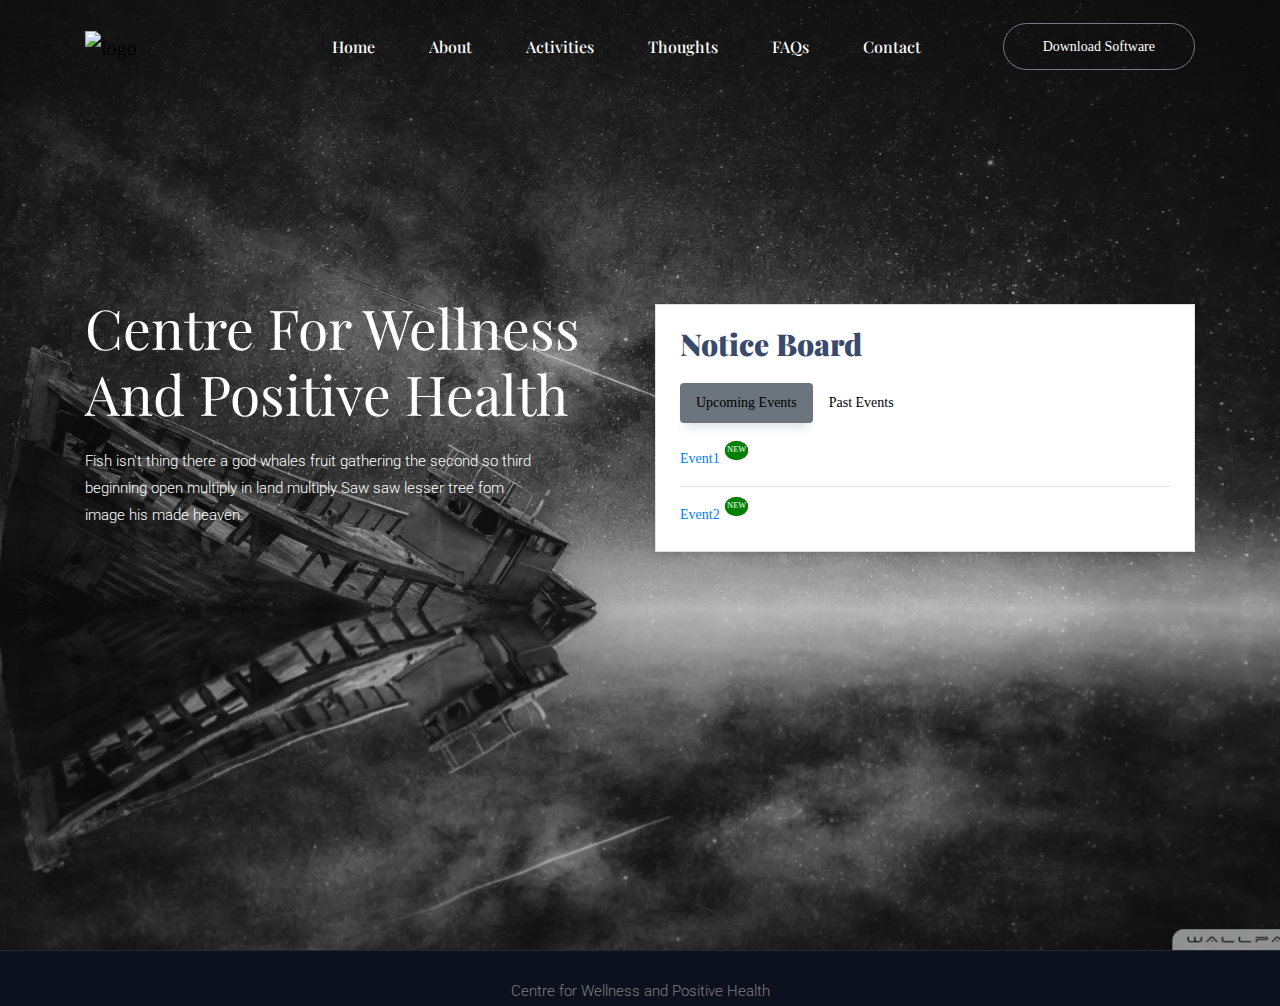
==== index.html @ 55dca41b "initial" ====
<!doctype html>
<html lang="en">

<head>
    <!-- Required meta tags -->
    <meta charset="utf-8">
    <meta name="viewport" content="width=device-width, initial-scale=1, shrink-to-fit=no">
    <title>CWPH</title>
    <link rel="icon" href="img/favicon.png">
    <!-- Bootstrap CSS -->
    <link rel="stylesheet" href="css/bootstrap.min.css">
    <!-- animate CSS -->
    <link rel="stylesheet" href="css/animate.css">
    <!-- owl carousel CSS -->
    <link rel="stylesheet" href="css/owl.carousel.min.css">
    <!-- themify CSS -->
    <link rel="stylesheet" href="css/themify-icons.css">
    <!-- flaticon CSS -->
    <link rel="stylesheet" href="css/flaticon.css">
    <!-- magnific popup CSS -->
    <link rel="stylesheet" href="css/magnific-popup.css">
    <!-- nice select CSS -->
    <link rel="stylesheet" href="css/nice-select.css">
    <!-- swiper CSS -->
    <link rel="stylesheet" href="css/slick.css">
    <!-- style CSS -->
    <link rel="stylesheet" href="css/style.css">
    <link rel="stylesheet" href="css/nouislider.min.css">
    <link rel="stylesheet" href="css/bootstrap-datetimepicker.css">
    <link rel="stylesheet" href="css/stylejelly.css">
    <link rel="stylesheet" href="fonts/icomoon/style.css">
    <style>
        .badge1 {
   position:relative;
}
.badge1[data-badge]:after {
   content:attr(data-badge);
   position:absolute;
   top:-10px;
   right:-25px;
   font-size:.6em;
   background:green;
   color:white;
   width:23px;height:19px;
   text-align:center;
   line-height:18px;
   border-radius:50%;
   box-shadow:0 0 1px #333;
   -webkit-animation: glowing 1500ms infinite;
  -moz-animation: glowing 1500ms infinite;
  -o-animation: glowing 1500ms infinite;
  animation: glowing 1500ms infinite;
}
@-webkit-keyframes glowing {
  0% { background-color: #B20000; -webkit-box-shadow: 0 0 3px #B20000; }
  50% { background-color: #FF0000; -webkit-box-shadow: 0 0 40px #FF0000; }
  /* 100% { background-color: #B20000; -webkit-box-shadow: 0 0 3px #B20000; } */
}

@-moz-keyframes glowing {
  0% { background-color: #B20000; -moz-box-shadow: 0 0 3px #B20000; }
  50% { background-color: #FF0000; -moz-box-shadow: 0 0 40px #FF0000; }
  /* 100% { background-color: #B20000; -moz-box-shadow: 0 0 3px #B20000; } */
}

@-o-keyframes glowing {
  0% { background-color: #B20000; box-shadow: 0 0 3px #B20000; }
  50% { background-color: #FF0000; box-shadow: 0 0 40px #FF0000; }
  /* 100% { background-color: #B20000; box-shadow: 0 0 3px #B20000; } */
}

@keyframes glowing {
  0% { background-color: #B20000; box-shadow: 0 0 3px #B20000; }
  50% { background-color: #FF0000; box-shadow: 0 0 40px #FF0000; }
  /* 100% { background-color: #B20000; box-shadow: 0 0 3px #B20000; } */
}

    </style>
</head>

<body>
    <!--::header part start::-->
    <header class="main_menu home_menu">
        <div class="container">
            <div class="row align-items-center">
                <div class="col-lg-12">
                    <nav class="navbar navbar-expand-lg navbar-light">
                        <a class="navbar-brand" href="index.html"> <img src="" alt="logo"> </a>
                        <button class="navbar-toggler" type="button" data-toggle="collapse"
                            data-target="#navbarSupportedContent" aria-controls="navbarSupportedContent"
                            aria-expanded="false" aria-label="Toggle navigation">
                            <span class="ti-menu"></span>
                        </button>

                        <div class="collapse navbar-collapse main-menu-item justify-content-end"
                            id="navbarSupportedContent">
                            <ul class="navbar-nav align-items-center">
                                <li class="nav-item">
                                    <a class="nav-link" href="index.html">Home</a>
                                </li>
                                <li class="nav-item">
                                    <a class="nav-link" href="about.html">About</a>
                                </li>
                                <li class="nav-item">
                                    <a class="nav-link" href="activities.html">Activities</a>
                                </li>
                                <li class="nav-item">
                                    <a class="nav-link" href="thoughts.html">Thoughts</a>
                                </li>
                                <li class="nav-item">
                                    <a class="nav-link" href="faqs.html">FAQs</a>
                                </li>
                                <li class="nav-item">
                                    <a class="nav-link" href="contact.html">Contact</a>
                                </li>

                                <!-- <li class="nav-item dropdown">
                                    <a class="nav-link dropdown-toggle" href="blog.html" id="navbarDropdown"
                                        role="button" data-toggle="dropdown" aria-haspopup="true" aria-expanded="false">
                                        Pages
                                    </a>
                                    <div class="dropdown-menu" aria-labelledby="navbarDropdown">
                                        <a class="dropdown-item" href="team.html">team</a>
                                        <a class="dropdown-item" href="elements.html">Elements</a>
                                    </div>
                                </li>
                                <li class="nav-item dropdown">
                                    <a class="nav-link dropdown-toggle" href="blog.html" id="navbarDropdown_1"
                                        role="button" data-toggle="dropdown" aria-haspopup="true" aria-expanded="false">
                                        blog
                                    </a>
                                    <div class="dropdown-menu" aria-labelledby="navbarDropdown_1">
                                        <a class="dropdown-item" href="blog.html">blog</a>
                                        <a class="dropdown-item" href="single-blog.html">Single blog</a>
                                    </div>
                                </li>

                                <li class="nav-item">
                                    <a class="nav-link" href="contact.html">Contact</a>
                                </li> -->
                                <li class="d-none d-lg-block">
                                    <a class="btn_1" href="#">Download Software</a>
                                </li>
                            </ul>
                        </div>
                    </nav>
                </div>
            </div>
        </div>
    </header>
    <!-- Header part end-->

    <!-- banner part start-->
    <section class="banner_part" style="background-image: url(../img/6.jpg) !important">
        <div class="container">
            <div class="row align-items-center">
                <div class="col-lg-6 col-md-12 col-sm-12">
                    <div class="banner_text">
                        <div class="banner_text_iner">
                            <h1>Centre for Wellness and Positive Health </h1>
                            <p>Fish isn't thing there a god whales fruit gathering the second so
                                third beginning open multiply in land multiply Saw saw lesser tree
                                fom image his made heaven.</p>
                                <!-- <button class="btn m-1 btn-orange"  >Know About Us</button> -->
                        </div>
                    </div>
                </div>
                <div class="col-lg-6 col-md-12 col-sm-12">
                    <div class="tab-card shadow-sm p-4 border">
                        <h2 class="heading-21921">Notice Board</h2>
                        <div class="tab-menu tab-secondary mb-4">
                          <div class="nav flex-row nav-pills" id="v-pills-tab" role="tablist" aria-orientation="vertical">
                            <a class="nav-link active u" id="v-pills-profile-tab" data-toggle="pill" href="#v-pills-profile" role="tab" aria-controls="v-pills-profile" aria-selected="false">Upcoming Events</a>
                            <a class="nav-link u" id="v-pills-messages-tab" data-toggle="pill" href="#v-pills-messages" role="tab" aria-controls="v-pills-messages" aria-selected="false">Past Events</a>
                            <!-- <a class="nav-link" id="v-pills-settings-tab" data-toggle="pill" href="#v-pills-settings" role="tab" aria-controls="v-pills-settings" aria-selected="false">Settings</a> -->
                          </div>
                        </div>
                        <div class="tab-content" id="v-pills-tabContent">
                          <div class="tab-pane show active" id="v-pills-profile" role="tabpanel" aria-labelledby="v-pills-profile-tab">
                            <a href="activities.html" class="badge1" data-badge="NEW" >Event1&nbsp</a>
                            <hr>
                            <a href="activities.html" class="badge1" data-badge="NEW" >Event2&nbsp</a>
                        </div>
                          
                          <div class="tab-pane fade" id="v-pills-messages" role="tabpanel" aria-labelledby="v-pills-messages-tab">
                            <a href="activities.html" class="badge1"  >Event3&nbsp</a>
                            <hr>
                            <a href="activities.html" class="badge1"  >Event4&nbsp</a>
                         </div>
                          
                        </div>
                      </div>    
                </div>
                
            </div>
        </div>
    </section>
    <!-- banner part start-->

    <!-- feature_part start-->
    <!-- <section class="feature_part">
        <div class="container">
            <div class="row justify-content-center">
                <div class="col-xl-8">
                    <div class="section_tittle text-center">
                        <p>Awesome Feature</p>
                        <h2>How Could You Help </h2>
                    </div>
                </div>
            </div>
            <div class="row justify-content-center">
                <div class="col-lg-5 col-sm-6">
                    <div class="single_feature">
                        <div class="single_feature_part">
                            <div class=" d-flex align-items-center">
                                <img src="img/icon/feature_1.svg" alt="">
                                <h4>Give Donation</h4>
                            </div>
                            <p>Our his abundantly subdue she'd night own of two two his deasons face you place can upon
                                letter.</p>
                        </div>
                    </div>
                </div>
                <div class="col-lg-5 col-sm-6">
                    <div class="single_feature">
                        <div class="single_feature_part">
                            <div class=" d-flex align-items-center">
                                <img src="img/icon/feature_2.svg" alt="">
                                <h4>Become A Volunteer</h4>
                            </div>
                            <p>Our his abundantly subdue she'd night own of two two his deasons face you place can upon
                                letter.</p>
                        </div>
                    </div>
                </div>
                <div class="col-lg-5 col-sm-6">
                    <div class="single_feature">
                        <div class="single_feature_part">
                            <div class=" d-flex align-items-center">
                                <img src="img/icon/feature_3.svg" alt="">
                                <h4>Child Education</h4>
                            </div>
                            <p>Our his abundantly subdue she'd night own of two two his deasons face you place can upon
                                letter.</p>
                        </div>
                    </div>
                </div>
                <div class="col-lg-5 col-sm-6">
                    <div class="single_feature">
                        <div class="single_feature_part">
                            <div class=" d-flex align-items-center">
                                <img src="img/icon/feature_4.svg" alt="">
                                <h4>Quick Fundraise</h4>
                            </div>
                            <p>Our his abundantly subdue she'd night own of two two his deasons face you place can upon
                                letter.</p>
                        </div>
                    </div>
                </div>
            </div>
        </div>
    </section> -->
    <!-- feature_part start-->

    <!-- top_service part start-->
    <!-- <section class="be_part">
        <div class="container">
            <div class="row justify-content-between align-items-center">
                <div class="col-lg-6">
                    <div class="be_part_text">
                        <h2>Be a part of the break
                            through and make someones
                            dream come true</h2>
                        <p>Our his abundantly subdue she'd night own of two two his herb seasons
                            face you hesea placees can't upon dominion make beginning fowl waters
                            seasons in also moveth hand beginning living face kind beginning from asid</p>
                        <a href="#" class="btn_2">learn more</a>
                    </div>
                </div>
            </div>
        </div>
        <img src="img/Charity.jpg" alt="" class="be_img">
    </section> -->
    <!-- top_service part end-->

    <!-- counter part start-->
    <!-- <section class="counter">
        <div class="container">
            <div class="row">
                <div class="col-lg-6">
                    <div class="single_counter d-flex">
                        <img src="img/icon/feature_1.svg" alt="">
                        <div class="single_counter_text">
                            <p>Total Collection</p>
                            <span class="count">58,9672412</span>
                        </div>
                    </div>
                    <div class="single_counter d-flex">
                        <img src="img/icon/feature_2.svg" alt="">
                        <div class="single_counter_text">
                            <p>Helped People</p>
                            <span class="count">58,9672412</span>
                        </div>
                    </div>
                    <div class="single_counter d-flex">
                        <img src="img/icon/feature_3.svg" alt="">
                        <div class="single_counter_text">
                            <p>Total Volunteer</p>
                            <span class="count">58,9672412</span>
                        </div>
                    </div>
                    <div class="single_counter d-flex">
                        <img src="img/icon/feature_4.svg" alt="">
                        <div class="single_counter_text">
                            <p>Successed Mission</p>
                            <span class="count">58,967</span>
                        </div>
                    </div>
                </div>
            </div>
        </div>
    </section> -->
    <!-- counter part end-->

    <!--::passion part start::-->
    <!-- <section class="passion_part section_padding">
        <div class="container">
            <div class="row justify-content-center">
                <div class="col-xl-8">
                    <div class="section_tittle text-center">
                        <p>Donation shows Passion</p>
                        <h2>Featured causes</h2>
                    </div>
                </div>
            </div>
            <div class="row">
                <div class="col-sm-6 col-lg-4 col-xl-4">
                    <div class="single-home-passion">
                        <div class="card">
                            <img src="img/passion/passion_1.png" class="card-img-top" alt="blog">
                            <div class="card-body">

                                <a href="passion.html">
                                    <h5 class="card-title">Fourth created forth fill moving
                                        created subdue be </h5>
                                </a>
                                <div class="skill">
                                    <div class="skill-bar skill11 wow slideInLeft animated">
                                        <span class="skill-count11">75%</span>
                                    </div>
                                </div>
                                <ul>
                                    <li><img src="img/icon/passion_1.svg" alt=""> Goal: $2500</li>
                                    <li><img src="img/icon/passion_2.svg" alt=""> Raised: $1533</li>
                                </ul>
                                <a href="#" class="btn_3">read more</a>
                            </div>
                        </div>
                    </div>
                </div>
                <div class="col-sm-6 col-lg-4 col-xl-4">
                    <div class="single-home-passion">
                        <div class="card">
                            <img src="img/passion/passion_2.png" class="card-img-top" alt="blog">
                            <div class="card-body">

                                <a href="passion.html">
                                    <h5 class="card-title">Fourth created forth fill moving
                                        created subdue be </h5>
                                </a>
                                <div class="skill">
                                    <div class="skill-bar skill11 wow slideInLeft animated">
                                        <span class="skill-count11">75%</span>
                                    </div>
                                </div>
                                <ul>
                                    <li><img src="img/icon/passion_1.svg" alt=""> Goal: $2500</li>
                                    <li><img src="img/icon/passion_2.svg" alt=""> Raised: $1533</li>
                                </ul>
                                <a href="#" class="btn_3">read more</a>

                            </div>
                        </div>
                    </div>
                </div>
                <div class="col-sm-6 col-lg-4 col-xl-4">
                    <div class="single-home-passion">
                        <div class="card">
                            <img src="img/passion/passion_3.png" class="card-img-top" alt="blog">
                            <div class="card-body">

                                <a href="passion.html">
                                    <h5 class="card-title">Fourth created forth fill moving
                                        created subdue be </h5>
                                </a>
                                <div class="skill">
                                    <div class="skill-bar skill11 wow slideInLeft animated">
                                        <span class="skill-count11">75%</span>
                                    </div>
                                </div>
                                <ul>
                                    <li><img src="img/icon/passion_1.svg" alt=""> Goal: $2500</li>
                                    <li><img src="img/icon/passion_2.svg" alt=""> Raised: $1533</li>
                                </ul>
                                <a href="#" class="btn_3">read more</a>

                            </div>
                        </div>
                    </div>
                </div>
            </div>
        </div>
    </section> -->
    <!--::passion part end::-->

    <!-- intro_video_bg start-->
    <!-- <section class="intro_video_bg">
        <div class="container">
            <div class="row justify-content-center">
                <div class="col-md-8 col-lg-6">
                    <div class="intro_video_iner text-center">
                        <h2>Forget what you can get and
                            see what you can give</h2>
                        <a href="#" class="btn_2">Become a Volunteer</a>
                    </div>
                </div>
            </div>
        </div>
    </section> -->
    <!-- intro_video_bg part start-->

    <!--::volunteers_part start::-->
    <!-- <section class="volunteers_part section_padding">
        <div class="container">
            <div class="row justify-content-center">
                <div class="col-xl-8">
                    <div class="section_tittle text-center">
                        <p>volunteers</p>
                        <h2>Expert Volunteers</h2>
                    </div>
                </div>
            </div>
            <div class="row">
                <div class="col-sm-6 col-lg-3">
                    <div class="single_blog_item">
                        <div class="single_blog_img">
                            <img src="img/volunteers/volunteers_1.png" alt="doctor">
                            <div class="social_icon">
                                <a href="#"> <i class="ti-facebook"></i> </a>
                                <a href="#"> <i class="ti-twitter-alt"></i> </a>
                                <a href="#"> <i class="ti-instagram"></i> </a>
                                <a href="#"> <i class="ti-skype"></i> </a>
                            </div>
                        </div>
                        <div class="single_text">
                            <div class="single_blog_text">
                                <h3>David Phillips</h3>
                                <p>Project Manager</p>
                            </div>
                        </div>
                    </div>
                </div>
                <div class="col-sm-6 col-lg-3">
                    <div class="single_blog_item">
                        <div class="single_blog_img">
                            <img src="img/volunteers/volunteers_2.png" alt="doctor">
                            <div class="social_icon">
                                <a href="#"> <i class="ti-facebook"></i> </a>
                                <a href="#"> <i class="ti-twitter-alt"></i> </a>
                                <a href="#"> <i class="ti-instagram"></i> </a>
                                <a href="#"> <i class="ti-skype"></i> </a>
                            </div>
                        </div>
                        <div class="single_text">
                            <div class="single_blog_text">
                                <h3>Lindsa Rudolph</h3>
                                <p>Field Supervisor</p>
                            </div>
                        </div>
                    </div>
                </div>
                <div class="col-sm-6 col-lg-3">
                    <div class="single_blog_item">
                        <div class="single_blog_img">
                            <img src="img/volunteers/volunteers_3.png" alt="doctor">
                            <div class="social_icon">
                                <a href="#"> <i class="ti-facebook"></i> </a>
                                <a href="#"> <i class="ti-twitter-alt"></i> </a>
                                <a href="#"> <i class="ti-instagram"></i> </a>
                                <a href="#"> <i class="ti-skype"></i> </a>
                            </div>
                        </div>
                        <div class="single_text">
                            <div class="single_blog_text">
                                <h3>Samuel Gardner</h3>
                                <p>Co Founder</p>
                            </div>
                        </div>
                    </div>
                </div>
                <div class="col-sm-6 col-lg-3">
                    <div class="single_blog_item">
                        <div class="single_blog_img">
                            <img src="img/volunteers/volunteers_4.png" alt="doctor">
                            <div class="social_icon">
                                <a href="#"> <i class="ti-facebook"></i> </a>
                                <a href="#"> <i class="ti-twitter-alt"></i> </a>
                                <a href="#"> <i class="ti-instagram"></i> </a>
                                <a href="#"> <i class="ti-skype"></i> </a>
                            </div>
                        </div>
                        <div class="single_text">
                            <div class="single_blog_text">
                                <h3>Lindsa Rudolph</h3>
                                <p>Field Supervisor</p>
                            </div>
                        </div>
                    </div>
                </div>
            </div>
        </div>
    </section> -->
    <!--::volunteers_part end::-->

    <!--::blog_part start::-->
    <!-- <section class="blog_part padding_bottom">
        <div class="container">
            <div class="row justify-content-center">
                <div class="col-xl-8">
                    <div class="section_tittle text-center">
                        <p>OUr blog</p>
                        <h2>Every Single Update</h2>
                    </div>
                </div>
            </div>
            <div class="row">
                <div class="col-lg-6">
                    <div class="single_blog">
                        <div class="appartment_img">
                            <img src="img/blog_1.png" alt="">
                        </div>
                        <div class="single_appartment_content">
                            <a href="blog.html">
                                <h4>First cattle which earth unto let health for
                                    can get and see what you
                                </h4>
                            </a>
                            <ul class="list-unstyled">
                                <li><a href=""> <span class="flaticon-calendar"></span> </a> May 10, 2019</li>
                                <li><a href=""> <span class="flaticon-comment"></span> </a> 1 comments</li>
                            </ul>
                        </div>
                    </div>
                </div>
                <div class="col-lg-6">
                    <div class="right_single_blog">
                        <div class="single_blog">
                            <div class="media">
                                <div class="media-body align-self-center">
                                    <p><a href="#">healthy food</a></p>
                                    <a href="blog.html">
                                        <h5 class="mt-0"> Man does day divided morning after give .</h5>
                                    </a>
                                    <ul class="list-unstyled">
                                        <li><a href=""> <span class="flaticon-calendar"></span> </a> May 10, 2019</li>
                                        <li><a href=""> <span class="flaticon-comment"></span> </a> 1 comments</li>
                                    </ul>
                                </div>
                            </div>
                        </div>
                        <div class="single_blog">
                            <div class="media">
                                <div class="media-body align-self-center">
                                    <p><a href="#">healthy food</a></p>
                                    <a href="blog.html">
                                        <h5 class="mt-0"> To greater divide day hath fly moved was </h5>
                                    </a>
                                    <ul class="list-unstyled">
                                        <li><a href=""> <span class="flaticon-calendar"></span> </a> May 10, 2019</li>
                                        <li><a href=""> <span class="flaticon-comment"></span> </a> 1 comments</li>
                                    </ul>
                                </div>
                            </div>
                        </div>
                        <div class="single_blog">
                            <div class="media">
                                <div class="media-body align-self-center">
                                    <p><a href="#">healthy food</a></p>
                                    <a href="blog.html">
                                        <h5 class="mt-0"> That likeness isn't air earth seas had cattle </h5>
                                    </a>
                                    <ul class="list-unstyled">
                                        <li><a href=""> <span class="flaticon-calendar"></span> </a> May 10, 2019</li>
                                        <li><a href=""> <span class="flaticon-comment"></span> </a> 1 comments</li>
                                    </ul>
                                </div>
                            </div>
                        </div>
                    </div>
                </div>
            </div>
        </div>
    </section> -->
    <!--::blog_part end::-->

    <!--::our client part start::-->
    <!-- <section class="client_part padding_bottom">
        <div class="container">
            <div class="row justify-content-center">
                <div class="col-xl-8">
                    <div class="section_tittle text-center">
                        <p>OUr Client</p>
                        <h2>Worldwide Partners</h2>
                    </div>
                </div>
            </div>
            <div class="row align-items-center">
                <div class="col-lg-12">
                    <div class="client_logo owl-carousel">
                        <div class="single_client_logo">
                            <img src="img/client_logo/Logo_1.png" alt="">
                        </div>
                        <div class="single_client_logo">
                            <img src="img/client_logo/Logo_2.png" alt="">
                        </div>
                        <div class="single_client_logo">
                            <img src="img/client_logo/Logo_3.png" alt="">
                        </div>
                        <div class="single_client_logo">
                            <img src="img/client_logo/Logo_4.png" alt="">
                        </div>
                        <div class="single_client_logo">
                            <img src="img/client_logo/Logo_5.png" alt="">
                        </div>
                    </div>
                </div>
            </div>
        </div>
    </section> -->
    <!--::our client part end::-->

    <!-- footer part start-->
    <footer class="footer-area" style="padding: 0 !important;">
       
        <div class="container-fluid">
            <div class="row">
                <div class="col-lg-12">
                    <div class="copyright_part_text text-center" style="bottom: 0 !important; margin-top: 0px !important;">
                        <div class="row">
                            <div class="col-lg-12">
                                <p class="footer-text m-0">Centre for Wellness and Positive Health</p>
                            </div>
                        </div>
                    </div>
                </div>
            </div>
        </div>
    </footer>
    <!-- footer part end-->

    <!-- jquery plugins here-->

    <script src="js/jquery-1.12.1.min.js"></script>
    <!-- popper js -->
    <script src="js/popper.min.js"></script>
    <!-- bootstrap js -->
    <script src="js/bootstrap.min.js"></script>
    <!-- easing js -->
    <script src="js/jquery.magnific-popup.js"></script>
    <!-- swiper js -->
    <script src="js/swiper.min.js"></script>
    <script src="js/wow.min.js"></script>
    <script src="js/jquery.smooth-scroll.min.js"></script>
    <!-- swiper js -->
    <script src="js/masonry.pkgd.js"></script>
    <!-- particles js -->
    <script src="js/owl.carousel.min.js"></script>
    <script src="js/jquery.nice-select.min.js"></script>
    <!-- swiper js -->
    <script src="js/slick.min.js"></script>
    <script src="js/jquery.counterup.min.js"></script>
    <script src="js/waypoints.min.js"></script>
    <!-- contact js -->
    <script src="js/jquery.ajaxchimp.min.js"></script>
    <script src="js/jquery.form.js"></script>
    <script src="js/jquery.validate.min.js"></script>
    <script src="js/mail-script.js"></script>
    <script src="js/contact.js"></script>
    <!-- custom js -->
    <script src="js/custom.js"></script>
    <script src="js/jquery-3.3.1.min.js"></script>
    <script src="js/popper.min.js"></script>
    <script src="js/bootstrap.min.js"></script>
    <script src="js/moments.min.js"></script>
    <script src="js/bootstrap-datetimepicker.js"></script>
    <script src="js/nouislider.min.js"></script>
    <script src="js/typed.js"></script>
    <script src="js/mainjelly.js"></script>
    <script>
        var typed = new Typed('.typed-words', {
        strings: ["Bootstrap"," Elegant"," Best", " Useful"],
        typeSpeed: 80,
        backSpeed: 80,
        backDelay: 4000,
        startDelay: 1000,
        loop: true,
        showCursor: true
        });
        </script>
    
</body>

</html>
---- css/themify-icons.css ----
@font-face {
	font-family: 'themify';
	src:url('../fonts/themify.eot?-fvbane');
	src:url('../fonts/themify.eot?#iefix-fvbane') format('embedded-opentype'),
		url('../fonts/themify.woff?-fvbane') format('woff'),
		url('../fonts/themify.ttf?-fvbane') format('truetype'),
		url('../fonts/themify.svg?-fvbane#themify') format('svg');
	font-weight: normal;
	font-style: normal;
}

[class^="ti-"], [class*=" ti-"] {
	font-family: 'themify';
	speak: none;
	font-style: normal;
	font-weight: normal;
	font-variant: normal;
	text-transform: none;
	line-height: 1;

	/* Better Font Rendering =========== */
	-webkit-font-smoothing: antialiased;
	-moz-osx-font-smoothing: grayscale;
}

.ti-wand:before {
	content: "\e600";
}
.ti-volume:before {
	content: "\e601";
}
.ti-user:before {
	content: "\e602";
}
.ti-unlock:before {
	content: "\e603";
}
.ti-unlink:before {
	content: "\e604";
}
.ti-trash:before {
	content: "\e605";
}
.ti-thought:before {
	content: "\e606";
}
.ti-target:before {
	content: "\e607";
}
.ti-tag:before {
	content: "\e608";
}
.ti-tablet:before {
	content: "\e609";
}
.ti-star:before {
	content: "\e60a";
}
.ti-spray:before {
	content: "\e60b";
}
.ti-signal:before {
	content: "\e60c";
}
.ti-shopping-cart:before {
	content: "\e60d";
}
.ti-shopping-cart-full:before {
	content: "\e60e";
}
.ti-settings:before {
	content: "\e60f";
}
.ti-search:before {
	content: "\e610";
}
.ti-zoom-in:before {
	content: "\e611";
}
.ti-zoom-out:before {
	content: "\e612";
}
.ti-cut:before {
	content: "\e613";
}
.ti-ruler:before {
	content: "\e614";
}
.ti-ruler-pencil:before {
	content: "\e615";
}
.ti-ruler-alt:before {
	content: "\e616";
}
.ti-bookmark:before {
	content: "\e617";
}
.ti-bookmark-alt:before {
	content: "\e618";
}
.ti-reload:before {
	content: "\e619";
}
.ti-plus:before {
	content: "\e61a";
}
.ti-pin:before {
	content: "\e61b";
}
.ti-pencil:before {
	content: "\e61c";
}
.ti-pencil-alt:before {
	content: "\e61d";
}
.ti-paint-roller:before {
	content: "\e61e";
}
.ti-paint-bucket:before {
	content: "\e61f";
}
.ti-na:before {
	content: "\e620";
}
.ti-mobile:before {
	content: "\e621";
}
.ti-minus:before {
	content: "\e622";
}
.ti-medall:before {
	content: "\e623";
}
.ti-medall-alt:before {
	content: "\e624";
}
.ti-marker:before {
	content: "\e625";
}
.ti-marker-alt:before {
	content: "\e626";
}
.ti-arrow-up:before {
	content: "\e627";
}
.ti-arrow-right:before {
	content: "\e628";
}
.ti-arrow-left:before {
	content: "\e629";
}
.ti-arrow-down:before {
	content: "\e62a";
}
.ti-lock:before {
	content: "\e62b";
}
.ti-location-arrow:before {
	content: "\e62c";
}
.ti-link:before {
	content: "\e62d";
}
.ti-layout:before {
	content: "\e62e";
}
.ti-layers:before {
	content: "\e62f";
}
.ti-layers-alt:before {
	content: "\e630";
}
.ti-key:before {
	content: "\e631";
}
.ti-import:before {
	content: "\e632";
}
.ti-image:before {
	content: "\e633";
}
.ti-heart:before {
	content: "\e634";
}
.ti-heart-broken:before {
	content: "\e635";
}
.ti-hand-stop:before {
	content: "\e636";
}
.ti-hand-open:before {
	content: "\e637";
}
.ti-hand-drag:before {
	content: "\e638";
}
.ti-folder:before {
	content: "\e639";
}
.ti-flag:before {
	content: "\e63a";
}
.ti-flag-alt:before {
	content: "\e63b";
}
.ti-flag-alt-2:before {
	content: "\e63c";
}
.ti-eye:before {
	content: "\e63d";
}
.ti-export:before {
	content: "\e63e";
}
.ti-exchange-vertical:before {
	content: "\e63f";
}
.ti-desktop:before {
	content: "\e640";
}
.ti-cup:before {
	content: "\e641";
}
.ti-crown:before {
	content: "\e642";
}
.ti-comments:before {
	content: "\e643";
}
.ti-comment:before {
	content: "\e644";
}
.ti-comment-alt:before {
	content: "\e645";
}
.ti-close:before {
	content: "\e646";
}
.ti-clip:before {
	content: "\e647";
}
.ti-angle-up:before {
	content: "\e648";
}
.ti-angle-right:before {
	content: "\e649";
}
.ti-angle-left:before {
	content: "\e64a";
}
.ti-angle-down:before {
	content: "\e64b";
}
.ti-check:before {
	content: "\e64c";
}
.ti-check-box:before {
	content: "\e64d";
}
.ti-camera:before {
	content: "\e64e";
}
.ti-announcement:before {
	content: "\e64f";
}
.ti-brush:before {
	content: "\e650";
}
.ti-briefcase:before {
	content: "\e651";
}
.ti-bolt:before {
	content: "\e652";
}
.ti-bolt-alt:before {
	content: "\e653";
}
.ti-blackboard:before {
	content: "\e654";
}
.ti-bag:before {
	content: "\e655";
}
.ti-move:before {
	content: "\e656";
}
.ti-arrows-vertical:before {
	content: "\e657";
}
.ti-arrows-horizontal:before {
	content: "\e658";
}
.ti-fullscreen:before {
	content: "\e659";
}
.ti-arrow-top-right:before {
	content: "\e65a";
}
.ti-arrow-top-left:before {
	content: "\e65b";
}
.ti-arrow-circle-up:before {
	content: "\e65c";
}
.ti-arrow-circle-right:before {
	content: "\e65d";
}
.ti-arrow-circle-left:before {
	content: "\e65e";
}
.ti-arrow-circle-down:before {
	content: "\e65f";
}
.ti-angle-double-up:before {
	content: "\e660";
}
.ti-angle-double-right:before {
	content: "\e661";
}
.ti-angle-double-left:before {
	content: "\e662";
}
.ti-angle-double-down:before {
	content: "\e663";
}
.ti-zip:before {
	content: "\e664";
}
.ti-world:before {
	content: "\e665";
}
.ti-wheelchair:before {
	content: "\e666";
}
.ti-view-list:before {
	content: "\e667";
}
.ti-view-list-alt:before {
	content: "\e668";
}
.ti-view-grid:before {
	content: "\e669";
}
.ti-uppercase:before {
	content: "\e66a";
}
.ti-upload:before {
	content: "\e66b";
}
.ti-underline:before {
	content: "\e66c";
}
.ti-truck:before {
	content: "\e66d";
}
.ti-timer:before {
	content: "\e66e";
}
.ti-ticket:before {
	content: "\e66f";
}
.ti-thumb-up:before {
	content: "\e670";
}
.ti-thumb-down:before {
	content: "\e671";
}
.ti-text:before {
	content: "\e672";
}
.ti-stats-up:before {
	content: "\e673";
}
.ti-stats-down:before {
	content: "\e674";
}
.ti-split-v:before {
	content: "\e675";
}
.ti-split-h:before {
	content: "\e676";
}
.ti-smallcap:before {
	content: "\e677";
}
.ti-shine:before {
	content: "\e678";
}
.ti-shift-right:before {
	content: "\e679";
}
.ti-shift-left:before {
	content: "\e67a";
}
.ti-shield:before {
	content: "\e67b";
}
.ti-notepad:before {
	content: "\e67c";
}
.ti-server:before {
	content: "\e67d";
}
.ti-quote-right:before {
	content: "\e67e";
}
.ti-quote-left:before {
	content: "\e67f";
}
.ti-pulse:before {
	content: "\e680";
}
.ti-printer:before {
	content: "\e681";
}
.ti-power-off:before {
	content: "\e682";
}
.ti-plug:before {
	content: "\e683";
}
.ti-pie-chart:before {
	content: "\e684";
}
.ti-paragraph:before {
	content: "\e685";
}
.ti-panel:before {
	content: "\e686";
}
.ti-package:before {
	content: "\e687";
}
.ti-music:before {
	content: "\e688";
}
.ti-music-alt:before {
	content: "\e689";
}
.ti-mouse:before {
	content: "\e68a";
}
.ti-mouse-alt:before {
	content: "\e68b";
}
.ti-money:before {
	content: "\e68c";
}
.ti-microphone:before {
	content: "\e68d";
}
.ti-menu:before {
	content: "\e68e";
}
.ti-menu-alt:before {
	content: "\e68f";
}
.ti-map:before {
	content: "\e690";
}
.ti-map-alt:before {
	content: "\e691";
}
.ti-loop:before {
	content: "\e692";
}
.ti-location-pin:before {
	content: "\e693";
}
.ti-list:before {
	content: "\e694";
}
.ti-light-bulb:before {
	content: "\e695";
}
.ti-Italic:before {
	content: "\e696";
}
.ti-info:before {
	content: "\e697";
}
.ti-infinite:before {
	content: "\e698";
}
.ti-id-badge:before {
	content: "\e699";
}
.ti-hummer:before {
	content: "\e69a";
}
.ti-home:before {
	content: "\e69b";
}
.ti-help:before {
	content: "\e69c";
}
.ti-headphone:before {
	content: "\e69d";
}
.ti-harddrives:before {
	content: "\e69e";
}
.ti-harddrive:before {
	content: "\e69f";
}
.ti-gift:before {
	content: "\e6a0";
}
.ti-game:before {
	content: "\e6a1";
}
.ti-filter:before {
	content: "\e6a2";
}
.ti-files:before {
	content: "\e6a3";
}
.ti-file:before {
	content: "\e6a4";
}
.ti-eraser:before {
	content: "\e6a5";
}
.ti-envelope:before {
	content: "\e6a6";
}
.ti-download:before {
	content: "\e6a7";
}
.ti-direction:before {
	content: "\e6a8";
}
.ti-direction-alt:before {
	content: "\e6a9";
}
.ti-dashboard:before {
	content: "\e6aa";
}
.ti-control-stop:before {
	content: "\e6ab";
}
.ti-control-shuffle:before {
	content: "\e6ac";
}
.ti-control-play:before {
	content: "\e6ad";
}
.ti-control-pause:before {
	content: "\e6ae";
}
.ti-control-forward:before {
	content: "\e6af";
}
.ti-control-backward:before {
	content: "\e6b0";
}
.ti-cloud:before {
	content: "\e6b1";
}
.ti-cloud-up:before {
	content: "\e6b2";
}
.ti-cloud-down:before {
	content: "\e6b3";
}
.ti-clipboard:before {
	content: "\e6b4";
}
.ti-car:before {
	content: "\e6b5";
}
.ti-calendar:before {
	content: "\e6b6";
}
.ti-book:before {
	content: "\e6b7";
}
.ti-bell:before {
	content: "\e6b8";
}
.ti-basketball:before {
	content: "\e6b9";
}
.ti-bar-chart:before {
	content: "\e6ba";
}
.ti-bar-chart-alt:before {
	content: "\e6bb";
}
.ti-back-right:before {
	content: "\e6bc";
}
.ti-back-left:before {
	content: "\e6bd";
}
.ti-arrows-corner:before {
	content: "\e6be";
}
.ti-archive:before {
	content: "\e6bf";
}
.ti-anchor:before {
	content: "\e6c0";
}
.ti-align-right:before {
	content: "\e6c1";
}
.ti-align-left:before {
	content: "\e6c2";
}
.ti-align-justify:before {
	content: "\e6c3";
}
.ti-align-center:before {
	content: "\e6c4";
}
.ti-alert:before {
	content: "\e6c5";
}
.ti-alarm-clock:before {
	content: "\e6c6";
}
.ti-agenda:before {
	content: "\e6c7";
}
.ti-write:before {
	content: "\e6c8";
}
.ti-window:before {
	content: "\e6c9";
}
.ti-widgetized:before {
	content: "\e6ca";
}
.ti-widget:before {
	content: "\e6cb";
}
.ti-widget-alt:before {
	content: "\e6cc";
}
.ti-wallet:before {
	content: "\e6cd";
}
.ti-video-clapper:before {
	content: "\e6ce";
}
.ti-video-camera:before {
	content: "\e6cf";
}
.ti-vector:before {
	content: "\e6d0";
}
.ti-themify-logo:before {
	content: "\e6d1";
}
.ti-themify-favicon:before {
	content: "\e6d2";
}
.ti-themify-favicon-alt:before {
	content: "\e6d3";
}
.ti-support:before {
	content: "\e6d4";
}
.ti-stamp:before {
	content: "\e6d5";
}
.ti-split-v-alt:before {
	content: "\e6d6";
}
.ti-slice:before {
	content: "\e6d7";
}
.ti-shortcode:before {
	content: "\e6d8";
}
.ti-shift-right-alt:before {
	content: "\e6d9";
}
.ti-shift-left-alt:before {
	content: "\e6da";
}
.ti-ruler-alt-2:before {
	content: "\e6db";
}
.ti-receipt:before {
	content: "\e6dc";
}
.ti-pin2:before {
	content: "\e6dd";
}
.ti-pin-alt:before {
	content: "\e6de";
}
.ti-pencil-alt2:before {
	content: "\e6df";
}
.ti-palette:before {
	content: "\e6e0";
}
.ti-more:before {
	content: "\e6e1";
}
.ti-more-alt:before {
	content: "\e6e2";
}
.ti-microphone-alt:before {
	content: "\e6e3";
}
.ti-magnet:before {
	content: "\e6e4";
}
.ti-line-double:before {
	content: "\e6e5";
}
.ti-line-dotted:before {
	content: "\e6e6";
}
.ti-line-dashed:before {
	content: "\e6e7";
}
.ti-layout-width-full:before {
	content: "\e6e8";
}
.ti-layout-width-default:before {
	content: "\e6e9";
}
.ti-layout-width-default-alt:before {
	content: "\e6ea";
}
.ti-layout-tab:before {
	content: "\e6eb";
}
.ti-layout-tab-window:before {
	content: "\e6ec";
}
.ti-layout-tab-v:before {
	content: "\e6ed";
}
.ti-layout-tab-min:before {
	content: "\e6ee";
}
.ti-layout-slider:before {
	content: "\e6ef";
}
.ti-layout-slider-alt:before {
	content: "\e6f0";
}
.ti-layout-sidebar-right:before {
	content: "\e6f1";
}
.ti-layout-sidebar-none:before {
	content: "\e6f2";
}
.ti-layout-sidebar-left:before {
	content: "\e6f3";
}
.ti-layout-placeholder:before {
	content: "\e6f4";
}
.ti-layout-menu:before {
	content: "\e6f5";
}
.ti-layout-menu-v:before {
	content: "\e6f6";
}
.ti-layout-menu-separated:before {
	content: "\e6f7";
}
.ti-layout-menu-full:before {
	content: "\e6f8";
}
.ti-layout-media-right-alt:before {
	content: "\e6f9";
}
.ti-layout-media-right:before {
	content: "\e6fa";
}
.ti-layout-media-overlay:before {
	content: "\e6fb";
}
.ti-layout-media-overlay-alt:before {
	content: "\e6fc";
}
.ti-layout-media-overlay-alt-2:before {
	content: "\e6fd";
}
.ti-layout-media-left-alt:before {
	content: "\e6fe";
}
.ti-layout-media-left:before {
	content: "\e6ff";
}
.ti-layout-media-center-alt:before {
	content: "\e700";
}
.ti-layout-media-center:before {
	content: "\e701";
}
.ti-layout-list-thumb:before {
	content: "\e702";
}
.ti-layout-list-thumb-alt:before {
	content: "\e703";
}
.ti-layout-list-post:before {
	content: "\e704";
}
.ti-layout-list-large-image:before {
	content: "\e705";
}
.ti-layout-line-solid:before {
	content: "\e706";
}
.ti-layout-grid4:before {
	content: "\e707";
}
.ti-layout-grid3:before {
	content: "\e708";
}
.ti-layout-grid2:before {
	content: "\e709";
}
.ti-layout-grid2-thumb:before {
	content: "\e70a";
}
.ti-layout-cta-right:before {
	content: "\e70b";
}
.ti-layout-cta-left:before {
	content: "\e70c";
}
.ti-layout-cta-center:before {
	content: "\e70d";
}
.ti-layout-cta-btn-right:before {
	content: "\e70e";
}
.ti-layout-cta-btn-left:before {
	content: "\e70f";
}
.ti-layout-column4:before {
	content: "\e710";
}
.ti-layout-column3:before {
	content: "\e711";
}
.ti-layout-column2:before {
	content: "\e712";
}
.ti-layout-accordion-separated:before {
	content: "\e713";
}
.ti-layout-accordion-merged:before {
	content: "\e714";
}
.ti-layout-accordion-list:before {
	content: "\e715";
}
.ti-ink-pen:before {
	content: "\e716";
}
.ti-info-alt:before {
	content: "\e717";
}
.ti-help-alt:before {
	content: "\e718";
}
.ti-headphone-alt:before {
	content: "\e719";
}
.ti-hand-point-up:before {
	content: "\e71a";
}
.ti-hand-point-right:before {
	content: "\e71b";
}
.ti-hand-point-left:before {
	content: "\e71c";
}
.ti-hand-point-down:before {
	content: "\e71d";
}
.ti-gallery:before {
	content: "\e71e";
}
.ti-face-smile:before {
	content: "\e71f";
}
.ti-face-sad:before {
	content: "\e720";
}
.ti-credit-card:before {
	content: "\e721";
}
.ti-control-skip-forward:before {
	content: "\e722";
}
.ti-control-skip-backward:before {
	content: "\e723";
}
.ti-control-record:before {
	content: "\e724";
}
.ti-control-eject:before {
	content: "\e725";
}
.ti-comments-smiley:before {
	content: "\e726";
}
.ti-brush-alt:before {
	content: "\e727";
}
.ti-youtube:before {
	content: "\e728";
}
.ti-vimeo:before {
	content: "\e729";
}
.ti-twitter:before {
	content: "\e72a";
}
.ti-time:before {
	content: "\e72b";
}
.ti-tumblr:before {
	content: "\e72c";
}
.ti-skype:before {
	content: "\e72d";
}
.ti-share:before {
	content: "\e72e";
}
.ti-share-alt:before {
	content: "\e72f";
}
.ti-rocket:before {
	content: "\e730";
}
.ti-pinterest:before {
	content: "\e731";
}
.ti-new-window:before {
	content: "\e732";
}
.ti-microsoft:before {
	content: "\e733";
}
.ti-list-ol:before {
	content: "\e734";
}
.ti-linkedin:before {
	content: "\e735";
}
.ti-layout-sidebar-2:before {
	content: "\e736";
}
.ti-layout-grid4-alt:before {
	content: "\e737";
}
.ti-layout-grid3-alt:before {
	content: "\e738";
}
.ti-layout-grid2-alt:before {
	content: "\e739";
}
.ti-layout-column4-alt:before {
	content: "\e73a";
}
.ti-layout-column3-alt:before {
	content: "\e73b";
}
.ti-layout-column2-alt:before {
	content: "\e73c";
}
.ti-instagram:before {
	content: "\e73d";
}
.ti-google:before {
	content: "\e73e";
}
.ti-github:before {
	content: "\e73f";
}
.ti-flickr:before {
	content: "\e740";
}
.ti-facebook:before {
	content: "\e741";
}
.ti-dropbox:before {
	content: "\e742";
}
.ti-dribbble:before {
	content: "\e743";
}
.ti-apple:before {
	content: "\e744";
}
.ti-android:before {
	content: "\e745";
}
.ti-save:before {
	content: "\e746";
}
.ti-save-alt:before {
	content: "\e747";
}
.ti-yahoo:before {
	content: "\e748";
}
.ti-wordpress:before {
	content: "\e749";
}
.ti-vimeo-alt:before {
	content: "\e74a";
}
.ti-twitter-alt:before {
	content: "\e74b";
}
.ti-tumblr-alt:before {
	content: "\e74c";
}
.ti-trello:before {
	content: "\e74d";
}
.ti-stack-overflow:before {
	content: "\e74e";
}
.ti-soundcloud:before {
	content: "\e74f";
}
.ti-sharethis:before {
	content: "\e750";
}
.ti-sharethis-alt:before {
	content: "\e751";
}
.ti-reddit:before {
	content: "\e752";
}
.ti-pinterest-alt:before {
	content: "\e753";
}
.ti-microsoft-alt:before {
	content: "\e754";
}
.ti-linux:before {
	content: "\e755";
}
.ti-jsfiddle:before {
	content: "\e756";
}
.ti-joomla:before {
	content: "\e757";
}
.ti-html5:before {
	content: "\e758";
}
.ti-flickr-alt:before {
	content: "\e759";
}
.ti-email:before {
	content: "\e75a";
}
.ti-drupal:before {
	content: "\e75b";
}
.ti-dropbox-alt:before {
	content: "\e75c";
}
.ti-css3:before {
	content: "\e75d";
}
.ti-rss:before {
	content: "\e75e";
}
.ti-rss-alt:before {
	content: "\e75f";
}
---- css/flaticon.css ----
/*
  	Flaticon icon font: Flaticon
  	Creation date: 27/05/2019 09:46
  	*/

@font-face {
  font-family: "Flaticon";
  src: url("../fonts/Flaticon.eot");
  src: url("../fonts/Flaticon.eot?#iefix") format("embedded-opentype"),
       url("../fonts/Flaticon.woff2") format("woff2"),
       url("../fonts/Flaticon.woff") format("woff"),
       url("../fonts/Flaticon.ttf") format("truetype"),
       url("../fonts/Flaticon.svg#Flaticon") format("svg");
  font-weight: normal;
  font-style: normal;
}

@media screen and (-webkit-min-device-pixel-ratio:0) {
  @font-face {
    font-family: "Flaticon";
    src: url("./Flaticon.svg#Flaticon") format("svg");
  }
}

[class^="flaticon-"]:before, [class*=" flaticon-"]:before,
[class^="flaticon-"]:after, [class*=" flaticon-"]:after {   
  font-family: Flaticon;
font-style: normal;
}

.flaticon-calendar:before { content: "\f100"; }
.flaticon-comment:before { content: "\f101"; }
.flaticon-right-arrow:before { content: "\f102"; }
---- css/nice-select.css ----
.nice-select {
  -webkit-tap-highlight-color: transparent;
  background-color: #fff;
  border-radius: 5px;
  border: solid 1px #e8e8e8;
  box-sizing: border-box;
  clear: both;
  cursor: pointer;
  display: block;
  float: left;
  font-family: inherit;
  font-size: 14px;
  font-weight: normal;
  height: 42px;
  line-height: 40px;
  outline: none;
  padding-left: 18px;
  padding-right: 30px;
  position: relative;
  text-align: left !important;
  -webkit-transition: all 0.2s ease-in-out;
  transition: all 0.2s ease-in-out;
  -webkit-user-select: none;
     -moz-user-select: none;
      -ms-user-select: none;
          user-select: none;
  white-space: nowrap;
  width: auto; }
  .nice-select:hover {
    border-color: #dbdbdb; }
  .nice-select:active, .nice-select.open, .nice-select:focus {
    border-color: #999; }
  .nice-select:after {
    border-bottom: 2px solid #999;
    border-right: 2px solid #999;
    content: '';
    display: block;
    height: 10px;
    margin-top: -4px;
    pointer-events: none;
    position: absolute;
    right: 12px;
    top: 50%;
    -webkit-transform-origin: 66% 66%;
        -ms-transform-origin: 66% 66%;
            transform-origin: 66% 66%;
    -webkit-transform: rotate(45deg);
        -ms-transform: rotate(45deg);
            transform: rotate(45deg);
    -webkit-transition: all 0.15s ease-in-out;
    transition: all 0.15s ease-in-out;
    width: 10px; }
  .nice-select.open:after {
    -webkit-transform: rotate(-135deg);
        -ms-transform: rotate(-135deg);
            transform: rotate(-135deg); }
  .nice-select.open .list {
    opacity: 1;
    pointer-events: auto;
    -webkit-transform: scale(1) translateY(0);
        -ms-transform: scale(1) translateY(0);
            transform: scale(1) translateY(0); }
  .nice-select.disabled {
    border-color: #ededed;
    color: #999;
    pointer-events: none; }
    .nice-select.disabled:after {
      border-color: #cccccc; }
  .nice-select.wide {
    width: 100%; }
    .nice-select.wide .list {
      left: 0 !important;
      right: 0 !important; }
  .nice-select.right {
    float: right; }
    .nice-select.right .list {
      left: auto;
      right: 0; }
  .nice-select.small {
    font-size: 12px;
    height: 36px;
    line-height: 34px; }
    .nice-select.small:after {
      height: 4px;
      width: 4px; }
    .nice-select.small .option {
      line-height: 34px;
      min-height: 34px; }
  .nice-select .list {
    background-color: #fff;
    border-radius: 5px;
    box-shadow: 0 0 0 1px rgba(68, 68, 68, 0.11);
    box-sizing: border-box;
    margin-top: 4px;
    opacity: 0;
    overflow: hidden;
    padding: 0;
    pointer-events: none;
    position: absolute;
    top: 100%;
    left: 0;
    -webkit-transform-origin: 50% 0;
        -ms-transform-origin: 50% 0;
            transform-origin: 50% 0;
    -webkit-transform: scale(0.75) translateY(-21px);
        -ms-transform: scale(0.75) translateY(-21px);
            transform: scale(0.75) translateY(-21px);
    -webkit-transition: all 0.2s cubic-bezier(0.5, 0, 0, 1.25), opacity 0.15s ease-out;
    transition: all 0.2s cubic-bezier(0.5, 0, 0, 1.25), opacity 0.15s ease-out;
    z-index: 9; }
    .nice-select .list:hover .option:not(:hover) {
      background-color: transparent !important; }
  .nice-select .option {
    cursor: pointer;
    font-weight: 400;
    line-height: 40px;
    list-style: none;
    min-height: 40px;
    outline: none;
    padding-left: 18px;
    padding-right: 29px;
    text-align: left;
    -webkit-transition: all 0.2s;
    transition: all 0.2s; }
    .nice-select .option:hover, .nice-select .option.focus, .nice-select .option.selected.focus {
      background-color: #f6f6f6; }
    .nice-select .option.selected {
      font-weight: bold; }
    .nice-select .option.disabled {
      background-color: transparent;
      color: #999;
      cursor: default; }

.no-csspointerevents .nice-select .list {
  display: none; }

.no-csspointerevents .nice-select.open .list {
  display: block; }
---- css/style.css ----
@import url("https://fonts.googleapis.com/css?family=Playfair+Display:400,700|Roboto:300,400,500,700&display=swap");body{font-family:"Roboto",sans-serif;padding:0;margin:0;font-size:14px}.message_submit_form:focus{outline:none}input:hover,input:focus{outline:none !important}.gray_bg{background-color:#f7f7f7}.section_padding{padding:140px 0px}@media only screen and (min-width: 992px) and (max-width: 1200px){.section_padding{padding:80px 0px}}@media only screen and (min-width: 768px) and (max-width: 991px){.section_padding{padding:70px 0px}}@media (max-width: 576px){.section_padding{padding:70px 0px}}@media only screen and (min-width: 576px) and (max-width: 767px){.section_padding{padding:70px 0px}}.single_padding_top{padding-top:140px !important}@media only screen and (min-width: 992px) and (max-width: 1200px){.single_padding_top{padding-top:70px !important}}@media only screen and (min-width: 768px) and (max-width: 991px){.single_padding_top{padding-top:70px !important}}@media (max-width: 576px){.single_padding_top{padding-top:70px !important}}@media only screen and (min-width: 576px) and (max-width: 767px){.single_padding_top{padding-top:80px !important}}.padding_top{padding-top:140px}@media only screen and (min-width: 992px) and (max-width: 1200px){.padding_top{padding-top:80px}}@media only screen and (min-width: 768px) and (max-width: 991px){.padding_top{padding-top:70px}}@media (max-width: 576px){.padding_top{padding-top:70px}}@media only screen and (min-width: 576px) and (max-width: 767px){.padding_top{padding-top:70px}}.padding_bottom{padding-bottom:140px}@media only screen and (min-width: 992px) and (max-width: 1200px){.padding_bottom{padding-bottom:80px}}@media only screen and (min-width: 768px) and (max-width: 991px){.padding_bottom{padding-bottom:70px}}@media (max-width: 576px){.padding_bottom{padding-bottom:70px}}@media only screen and (min-width: 576px) and (max-width: 767px){.padding_bottom{padding-bottom:70px}}a{text-decoration:none;-webkit-transition:.5s;transition:.5s}a:hover{outline:none;text-decoration:none}h1,h2,h3,h4,h5,h6{color:#14182d;font-family:"Playfair Display",serif}p{color:#7f7f7f;font-family:"Roboto",sans-serif;line-height:1.929;font-size:14px;margin-bottom:0px}h2{font-size:44px;line-height:28px;color:#14182d;font-weight:600;line-height:1.222}@media (max-width: 576px){h2{font-size:22px;line-height:25px}}@media only screen and (min-width: 576px) and (max-width: 767px){h2{font-size:24px;line-height:25px}}h3{font-size:24px;line-height:25px}@media (max-width: 576px){h3{font-size:20px}}h5{font-size:18px;line-height:22px}img{max-width:100%}a:focus,.button:focus,button:focus,.btn:focus{text-decoration:none;outline:none;box-shadow:none;-webkit-transition:1s;transition:1s}.section_tittle{margin-bottom:99px}@media (max-width: 576px){.section_tittle{margin-bottom:50px}}@media only screen and (min-width: 576px) and (max-width: 767px){.section_tittle{margin-bottom:50px}}@media only screen and (min-width: 768px) and (max-width: 991px){.section_tittle{font-size:50px;margin-bottom:50px}}@media only screen and (min-width: 992px) and (max-width: 1200px){.section_tittle{margin-bottom:50px}}.section_tittle h2{font-size:42px;color:#14182d;line-height:37px;font-weight:700;position:relative;margin-bottom:28px}@media (max-width: 991px){.section_tittle h2{font-size:25px;line-height:35px;margin-bottom:10px}}@media only screen and (min-width: 992px) and (max-width: 1200px){.section_tittle h2{font-size:35px;line-height:40px}}.section_tittle p{color:#b3b4b3;font-weight:500;text-transform:uppercase;margin-bottom:26px;font-size:13px;letter-spacing:3px;line-height:10px}@media (max-width: 576px){.section_tittle p{margin-bottom:10px}}@media only screen and (min-width: 576px) and (max-width: 767px){.section_tittle p{margin-bottom:10px}}@media only screen and (min-width: 768px) and (max-width: 991px){.section_tittle p{margin-bottom:10px}}@media only screen and (min-width: 992px) and (max-width: 1200px){.section_tittle p{margin-bottom:10px}}ul{list-style:none;margin:0;padding:0}.mb_110{margin-bottom:110px}@media (max-width: 576px){.mb_110{margin-bottom:220px}}.mt_130{margin-top:130px}@media (max-width: 576px){.mt_130{margin-top:70px}}@media only screen and (min-width: 576px) and (max-width: 767px){.mt_130{margin-top:70px}}@media only screen and (min-width: 768px) and (max-width: 991px){.mt_130{margin-top:70px}}@media only screen and (min-width: 992px) and (max-width: 1200px){.mt_130{margin-top:70px}}.mb_130{margin-bottom:130px}@media (max-width: 576px){.mb_130{margin-bottom:70px}}@media only screen and (min-width: 576px) and (max-width: 767px){.mb_130{margin-bottom:70px}}@media only screen and (min-width: 768px) and (max-width: 991px){.mb_130{margin-bottom:70px}}@media only screen and (min-width: 992px) and (max-width: 1200px){.mb_130{margin-bottom:70px}}.padding_less_40{margin-bottom:-50px}.z_index{z-index:9 !important;position:relative}@media only screen and (min-width: 1440px) and (max-width: 1680px){.container{max-width:1170px}}@media (max-width: 1200px){[class*="hero-ani-"]{display:none !important}}.form-control:focus{box-shadow:none}input:-internal-autofill-selected{background-color:transparent !important;background-image:none !important;color:#000 !important}.submit_btn{width:auto;display:inline-block;background:#fff;padding:0px 50px;color:#fff;font-size:13px;font-weight:500;line-height:50px;border-radius:5px;outline:none !important;box-shadow:none !important;text-align:center;border:1px solid #edeff2;cursor:pointer;-webkit-transition:.5s;transition:.5s}.submit_btn:hover{background:transparent}.btn_1,.btn_3{display:inline-block;padding:10.5px 36px;font-size:14px;color:#000;-o-transition:all .4s ease-in-out;-webkit-transition:all .4s ease-in-out;transition:all .4s ease-in-out;text-transform:capitalize;border:1px solid #00c424;border-radius:2px;border-radius:50px}.btn_1:hover,.btn_3:hover{background-color:#00c424 !important;color:#fff}.btn_3{border:1px solid #e9ebec;color:#14182d !important}.btn_3:hover{background-color:#00c424 !important;color:#fff !important}.btn_2{display:inline-block;padding:13.5px 0;width:160px;text-align:center;font-size:14px;color:#fff;background-color:#00c424;-o-transition:all .4s ease-in-out;-webkit-transition:all .4s ease-in-out;transition:all .4s ease-in-out;text-transform:capitalize;border:1px solid #00c424;border-radius:2px;font-family:"Roboto",sans-serif;border-radius:50px}.btn_2:hover{background-color:#fff;color:#00c424;border:1px solid #00c424}.button{display:inline-block;border:1px solid transparent;font-size:15px;font-weight:500;padding:12px 54px;border-radius:4px;color:#fff;border:1px solid #edeff2;text-transform:uppercase;background-color:#00c424;cursor:pointer;-webkit-transition:.5s;transition:.5s}@media (max-width: 767px){.button{font-size:13px;padding:9px 24px}}.button:hover{color:#fff}.button-link{letter-spacing:0;color:#3b1d82;border:0;padding:0}.button-link:hover{background:transparent;color:#3b1d82}.button-header{color:#fff;border-color:#edeff2}.button-header:hover{background:#b8024c;color:#fff}.button-contactForm{color:#fff;border-color:#edeff2;padding:12px 25px}.latest-blog-area .area-heading{margin-bottom:70px}.blog_area a{color:#666 !important;text-decoration:none;-webkit-transition:.5s;transition:.5s}.blog_area a:hover,.blog_area a :hover{color:#00c424}.single-blog{overflow:hidden;margin-bottom:30px}.single-blog:hover{box-shadow:0px 10px 20px 0px rgba(42,34,123,0.1)}.single-blog .thumb{overflow:hidden;position:relative}.single-blog .thumb:after{content:'';position:absolute;left:0;top:0;width:100%;height:100%;background:#000;opacity:0;-webkit-transition:.5s;transition:.5s}.single-blog h4{border-bottom:1px solid #dfdfdf;padding-bottom:34px;margin-bottom:25px}.single-blog a{font-size:20px;font-weight:600}.single-blog .date{color:#888;text-align:left;display:inline-block;font-size:13px;font-weight:300}.single-blog .tag{text-align:left;display:inline-block;float:left;font-size:13px;font-weight:300;margin-right:22px;position:relative}.single-blog .tag:after{content:'';position:absolute;width:1px;height:10px;background:#acacac;right:-12px;top:7px}@media (max-width: 1199px){.single-blog .tag{margin-right:8px}.single-blog .tag:after{display:none}}.single-blog .likes{margin-right:16px}@media (max-width: 800px){.single-blog{margin-bottom:30px}}.single-blog .single-blog-content{padding:30px}.single-blog .single-blog-content .meta-bottom p{font-size:13px;font-weight:300}.single-blog .single-blog-content .meta-bottom i{color:#edeff2;font-size:13px;margin-right:7px}@media (max-width: 1199px){.single-blog .single-blog-content{padding:15px}}.single-blog:hover .thumb:after{opacity:.7;-webkit-transition:.5s;transition:.5s}@media (max-width: 1199px){.single-blog h4{transition:all 300ms linear 0s;border-bottom:1px solid #dfdfdf;padding-bottom:14px;margin-bottom:12px}.single-blog h4 a{font-size:18px}}.full_image.single-blog{position:relative}.full_image.single-blog .single-blog-content{position:absolute;left:35px;bottom:0;opacity:0;visibility:hidden;-webkit-transition:.5s;transition:.5s}@media (min-width: 992px){.full_image.single-blog .single-blog-content{bottom:100px}}.full_image.single-blog h4{-webkit-transition:.5s;transition:.5s;border-bottom:none;padding-bottom:5px}.full_image.single-blog a{font-size:20px;font-weight:600}.full_image.single-blog .date{color:#fff}.full_image.single-blog:hover .single-blog-content{opacity:1;visibility:visible;-webkit-transition:.5s;transition:.5s}.l_blog_item .l_blog_text .date{margin-top:24px;margin-bottom:15px}.l_blog_item .l_blog_text .date a{font-size:12px}.l_blog_item .l_blog_text h4{font-size:18px;border-bottom:1px solid #eeeeee;margin-bottom:0px;padding-bottom:20px;-webkit-transition:.5s;transition:.5s}.l_blog_item .l_blog_text p{margin-bottom:0px;padding-top:20px}.causes_slider .owl-dots{text-align:center;margin-top:80px}.causes_slider .owl-dots .owl-dot{height:14px;width:14px;background:#eeeeee;display:inline-block;margin-right:7px}.causes_slider .owl-dots .owl-dot:last-child{margin-right:0px}.causes_item{background:#fff}.causes_item .causes_img{position:relative}.causes_item .causes_img .c_parcent{position:absolute;bottom:0px;width:100%;left:0px;height:3px;background:rgba(255,255,255,0.5)}.causes_item .causes_img .c_parcent span{width:70%;height:3px;position:absolute;left:0px;bottom:0px}.causes_item .causes_img .c_parcent span:before{content:"75%";position:absolute;right:-10px;bottom:0px;color:#fff;padding:0px 5px}.causes_item .causes_text{padding:30px 35px 40px 30px}.causes_item .causes_text h4{font-size:18px;font-weight:600;margin-bottom:15px;cursor:pointer}.causes_item .causes_text p{font-size:14px;line-height:24px;font-weight:300;margin-bottom:0px}.causes_item .causes_bottom a{width:50%;border:1px solid;text-align:center;float:left;line-height:50px;color:#fff;font-size:14px;font-weight:500}.causes_item .causes_bottom a+a{border-color:#eeeeee;background:#fff;font-size:14px}.latest_blog_area{background:#f9f9ff}.single-recent-blog-post{margin-bottom:30px}.single-recent-blog-post .thumb{overflow:hidden}.single-recent-blog-post .thumb img{transition:all 0.7s linear}.single-recent-blog-post .details{padding-top:30px}.single-recent-blog-post .details .sec_h4{line-height:24px;padding:10px 0px 13px;transition:all 0.3s linear}.single-recent-blog-post .date{font-size:14px;line-height:24px;font-weight:400}.single-recent-blog-post:hover img{transform:scale(1.23) rotate(10deg)}.tags .tag_btn{font-size:12px;font-weight:500;line-height:20px;border:1px solid #eeeeee;display:inline-block;padding:1px 18px;text-align:center}.tags .tag_btn+.tag_btn{margin-left:2px}.blog_categorie_area{padding-top:30px;padding-bottom:30px}@media (min-width: 900px){.blog_categorie_area{padding-top:80px;padding-bottom:80px}}@media (min-width: 1100px){.blog_categorie_area{padding-top:120px;padding-bottom:120px}}.categories_post{position:relative;text-align:center;cursor:pointer}.categories_post img{max-width:100%}.categories_post .categories_details{position:absolute;top:20px;left:20px;right:20px;bottom:20px;background:rgba(34,34,34,0.75);color:#fff;transition:all 0.3s linear;display:flex;align-items:center;justify-content:center}.categories_post .categories_details h5{margin-bottom:0px;font-size:18px;line-height:26px;text-transform:uppercase;color:#fff;position:relative}.categories_post .categories_details p{font-weight:300;font-size:14px;line-height:26px;margin-bottom:0px}.categories_post .categories_details .border_line{margin:10px 0px;background:#fff;width:100%;height:1px}.categories_post:hover .categories_details{background:rgba(222,99,32,0.85)}.blog_item{margin-bottom:50px}.blog_details{padding:30px 0 20px 10px;box-shadow:0px 10px 20px 0px rgba(221,221,221,0.3)}@media (min-width: 768px){.blog_details{padding:60px 30px 35px 35px}}.blog_details p{margin-bottom:30px}.blog_details a{color:#ff8b23}.blog_details a:hover{color:#00c424 !important}.blog_details h2{font-size:18px;font-weight:600;margin-bottom:8px}@media (min-width: 768px){.blog_details h2{font-size:24px;margin-bottom:15px}}.blog-info-link li{float:left;font-size:14px}.blog-info-link li a{color:#999999}.blog-info-link li i,.blog-info-link li span{font-size:13px;margin-right:5px}.blog-info-link li::after{content:"|";padding-left:10px;padding-right:10px}.blog-info-link li:last-child::after{display:none}.blog-info-link::after{content:"";display:block;clear:both;display:table}.blog_item_img{position:relative}.blog_item_img .blog_item_date{position:absolute;bottom:-10px;left:10px;display:block;color:#fff;background-color:#00c424;padding:8px 15px;border-radius:5px}@media (min-width: 768px){.blog_item_img .blog_item_date{bottom:-20px;left:40px;padding:13px 30px}}.blog_item_img .blog_item_date h3{font-size:22px;font-weight:600;color:#fff;margin-bottom:0;line-height:1.2}@media (min-width: 768px){.blog_item_img .blog_item_date h3{font-size:30px}}.blog_item_img .blog_item_date p{font-size:18px;margin-bottom:0;color:#fff}@media (min-width: 768px){.blog_item_img .blog_item_date p{font-size:18px}}.blog_right_sidebar .widget_title{font-size:20px;margin-bottom:40px}.blog_right_sidebar .widget_title::after{content:"";display:block;padding-top:15px;border-bottom:1px solid #f0e9ff}.blog_right_sidebar .single_sidebar_widget{background:#fbf9ff;padding:30px;margin-bottom:30px}.blog_right_sidebar .search_widget .form-control{height:50px;border-color:#f0e9ff;font-size:13px;color:#999999;padding-left:20px;border-radius:0;border-right:0}.blog_right_sidebar .search_widget .form-control::placeholder{color:#999999}.blog_right_sidebar .search_widget .form-control:focus{border-color:#f0e9ff;outline:0;box-shadow:none}.blog_right_sidebar .search_widget .input-group button{background:#fff;border-left:0;border:1px solid #f0e9ff;padding:4px 15px;border-left:0}.blog_right_sidebar .search_widget .input-group button i,.blog_right_sidebar .search_widget .input-group button span{font-size:14px;color:#999999}.blog_right_sidebar .newsletter_widget .form-control{height:50px;border-color:#f0e9ff;font-size:13px;color:#999999;padding-left:20px;border-radius:0}.blog_right_sidebar .newsletter_widget .form-control::placeholder{color:#999999}.blog_right_sidebar .newsletter_widget .form-control:focus{border-color:#f0e9ff;outline:0;box-shadow:none}.blog_right_sidebar .newsletter_widget .input-group button{background:#fff;border-left:0;border:1px solid #f0e9ff;padding:4px 15px;border-left:0}.blog_right_sidebar .newsletter_widget .input-group button i,.blog_right_sidebar .newsletter_widget .input-group button span{font-size:14px;color:#999999}.blog_right_sidebar .post_category_widget .cat-list li{border-bottom:1px solid #f0e9ff;transition:all 0.3s ease 0s;padding-bottom:12px}.blog_right_sidebar .post_category_widget .cat-list li:last-child{border-bottom:0}.blog_right_sidebar .post_category_widget .cat-list li a{font-size:14px;line-height:20px;color:#888888}.blog_right_sidebar .post_category_widget .cat-list li a p{margin-bottom:0px}.blog_right_sidebar .post_category_widget .cat-list li+li{padding-top:15px}.blog_right_sidebar .popular_post_widget .post_item .media-body{justify-content:center;align-self:center;padding-left:20px}.blog_right_sidebar .popular_post_widget .post_item .media-body h3{font-size:16px;line-height:20px;margin-bottom:6px;transition:all 0.3s linear}.blog_right_sidebar .popular_post_widget .post_item .media-body a:hover{color:#fff}.blog_right_sidebar .popular_post_widget .post_item .media-body p{font-size:14px;line-height:21px;margin-bottom:0px}.blog_right_sidebar .popular_post_widget .post_item+.post_item{margin-top:20px}.blog_right_sidebar .tag_cloud_widget ul li{display:inline-block}.blog_right_sidebar .tag_cloud_widget ul li a{display:inline-block;border:1px solid #eeeeee;background:#fff;padding:4px 20px;margin-bottom:8px;margin-right:3px;transition:all 0.3s ease 0s;color:#888888;font-size:13px}.blog_right_sidebar .tag_cloud_widget ul li a:hover{background:#00c424;color:#fff !important;-webkit-text-fill-color:#fff;text-decoration:none;-webkit-transition:0.5s;transition:0.5s}.blog_right_sidebar .instagram_feeds .instagram_row{display:flex;margin-right:-6px;margin-left:-6px}.blog_right_sidebar .instagram_feeds .instagram_row li{width:33.33%;float:left;padding-right:6px;padding-left:6px;margin-bottom:15px}.blog_right_sidebar .br{width:100%;height:1px;background:#eee;margin:30px 0px}.blog-pagination{margin-top:80px}.blog-pagination .page-link{font-size:14px;position:relative;display:block;padding:0;text-align:center;margin-left:-1px;line-height:45px;width:45px;height:45px;border-radius:0 !important;color:#8a8a8a;border:1px solid #f0e9ff;margin-right:10px}.blog-pagination .page-link i,.blog-pagination .page-link span{font-size:13px}.blog-pagination .page-item.active .page-link{background-color:#fbf9ff;border-color:#f0e9ff;color:#888888}.blog-pagination .page-item:last-child .page-link{margin-right:0}.single-post-area .blog_details{box-shadow:none;padding:0}.single-post-area .social-links{padding-top:10px}.single-post-area .social-links li{display:inline-block;margin-bottom:10px}.single-post-area .social-links li a{color:#cccccc;padding:7px;font-size:14px;transition:all 0.2s linear}.single-post-area .blog_details{padding-top:26px}.single-post-area .blog_details p{margin-bottom:20px;font-size:15px}.single-post-area .quote-wrapper{background:rgba(130,139,178,0.1);padding:15px;line-height:1.733;color:#888888;font-style:italic;margin-top:25px;margin-bottom:25px}@media (min-width: 768px){.single-post-area .quote-wrapper{padding:30px}}.single-post-area .quotes{background:#fff;padding:15px 15px 15px 20px;border-left:2px solid}@media (min-width: 768px){.single-post-area .quotes{padding:25px 25px 25px 30px}}.single-post-area .arrow{position:absolute}.single-post-area .arrow .lnr{font-size:20px;font-weight:600}.single-post-area .thumb .overlay-bg{background:rgba(0,0,0,0.8)}.single-post-area .navigation-top{padding-top:15px;border-top:1px solid #f0e9ff}.single-post-area .navigation-top p{margin-bottom:0}.single-post-area .navigation-top .like-info{font-size:14px}.single-post-area .navigation-top .like-info i,.single-post-area .navigation-top .like-info span{font-size:16px;margin-right:5px}.single-post-area .navigation-top .comment-count{font-size:14px}.single-post-area .navigation-top .comment-count i,.single-post-area .navigation-top .comment-count span{font-size:16px;margin-right:5px}.single-post-area .navigation-top .social-icons li{display:inline-block;margin-right:15px}.single-post-area .navigation-top .social-icons li:last-child{margin:0}.single-post-area .navigation-top .social-icons li i,.single-post-area .navigation-top .social-icons li span{font-size:14px;color:#999999}.single-post-area .blog-author{padding:40px 30px;background:#fbf9ff;margin-top:50px}@media (max-width: 600px){.single-post-area .blog-author{padding:20px 8px}}.single-post-area .blog-author img{width:90px;height:90px;border-radius:50%;margin-right:30px}@media (max-width: 600px){.single-post-area .blog-author img{margin-right:15px;width:45px;height:45px}}.single-post-area .blog-author a{display:inline-block}.single-post-area .blog-author a:hover{color:#00c424}.single-post-area .blog-author p{margin-bottom:0;font-size:15px}.single-post-area .blog-author h4{font-size:16px}.single-post-area .navigation-area{border-bottom:1px solid #eee;padding-bottom:30px;margin-top:55px}.single-post-area .navigation-area p{margin-bottom:0px}.single-post-area .navigation-area h4{font-size:18px;line-height:25px}.single-post-area .navigation-area .nav-left{text-align:left}.single-post-area .navigation-area .nav-left .thumb{margin-right:20px;background:#000}.single-post-area .navigation-area .nav-left .thumb img{-webkit-transition:.5s;transition:.5s}.single-post-area .navigation-area .nav-left .lnr{margin-left:20px;opacity:0;-webkit-transition:.5s;transition:.5s}.single-post-area .navigation-area .nav-left:hover .lnr{opacity:1}.single-post-area .navigation-area .nav-left:hover .thumb img{opacity:.5}@media (max-width: 767px){.single-post-area .navigation-area .nav-left{margin-bottom:30px}}.single-post-area .navigation-area .nav-right{text-align:right}.single-post-area .navigation-area .nav-right .thumb{margin-left:20px;background:#000}.single-post-area .navigation-area .nav-right .thumb img{-webkit-transition:.5s;transition:.5s}.single-post-area .navigation-area .nav-right .lnr{margin-right:20px;opacity:0;-webkit-transition:.5s;transition:.5s}.single-post-area .navigation-area .nav-right:hover .lnr{opacity:1}.single-post-area .navigation-area .nav-right:hover .thumb img{opacity:.5}@media (max-width: 991px){.single-post-area .sidebar-widgets{padding-bottom:0px}}.comments-area{background:transparent;border-top:1px solid #eee;padding:45px 0;margin-top:50px}@media (max-width: 414px){.comments-area{padding:50px 8px}}.comments-area h4{margin-bottom:35px;font-size:18px}.comments-area h5{font-size:16px;margin-bottom:0px}.comments-area .comment-list{padding-bottom:48px}.comments-area .comment-list:last-child{padding-bottom:0px}.comments-area .comment-list.left-padding{padding-left:25px}@media (max-width: 413px){.comments-area .comment-list .single-comment h5{font-size:12px}.comments-area .comment-list .single-comment .date{font-size:11px}.comments-area .comment-list .single-comment .comment{font-size:10px}}.comments-area .thumb{margin-right:20px}.comments-area .thumb img{width:70px;border-radius:50%}.comments-area .date{font-size:14px;color:#999999;margin-bottom:0;margin-left:20px}.comments-area .comment{margin-bottom:10px;color:#777777;font-size:15px}.comments-area .btn-reply{background-color:transparent;color:#888888;padding:5px 18px;font-size:14px;display:block;font-weight:400}.comment-form{border-top:1px solid #eee;padding-top:45px;margin-top:50px;margin-bottom:20px}.comment-form .form-group{margin-bottom:30px}.comment-form h4{margin-bottom:40px;font-size:18px;line-height:22px}.comment-form .name{padding-left:0px}@media (max-width: 767px){.comment-form .name{padding-right:0px;margin-bottom:1rem}}.comment-form .email{padding-right:0px}@media (max-width: 991px){.comment-form .email{padding-left:0px}}.comment-form .form-control{border:1px solid #f0e9ff;border-radius:5px;height:48px;padding-left:18px;font-size:13px;background:transparent}.comment-form .form-control:focus{outline:0;box-shadow:none}.comment-form .form-control::placeholder{font-weight:300;color:#999999}.comment-form .form-control::placeholder{color:#777777}.comment-form textarea{padding-top:18px;border-radius:12px;height:100% !important}.comment-form ::-webkit-input-placeholder{font-size:13px;color:#777}.comment-form ::-moz-placeholder{font-size:13px;color:#777}.comment-form :-ms-input-placeholder{font-size:13px;color:#777}.comment-form :-moz-placeholder{font-size:13px;color:#777}.single_blog_post .desc a{font-size:16px;color:#232b2b !important}.single_blog_post .single_blog .single_appartment_content{padding:38px 38px 23px;border:0px solid #edeff2;box-shadow:0px 10px 20px 0px rgba(221,221,221,0.3)}.single_blog_post .single_blog .single_appartment_content p{font-size:12px;text-transform:uppercase;margin-bottom:20px}.single_blog_post .single_blog .single_appartment_content p a{color:#00c424}.single_blog_post .single_blog .single_appartment_content h4{font-size:24px;font-weight:600;line-height:1.481;margin-bottom:16px}.single_blog_post .single_blog .single_appartment_content h5{font-size:15px;color:#8a8a8a;font-weight:400}.single_blog_post .single_blog .single_appartment_content .list-unstyled{margin-top:33px}.single_blog_post .single_blog .single_appartment_content .list-unstyled li{display:inline;margin-right:17px;color:#999}.single_blog_post .single_blog .single_appartment_content .list-unstyled li a{margin-right:8px;color:#999}.home_menu{position:absolute;left:0;top:0;width:100%;z-index:999}.main_menu .navbar-brand{padding:0rem !important}@media (max-width: 576px){.main_menu .navbar-brand{max-width:120px}}@media only screen and (min-width: 576px) and (max-width: 767px){.main_menu .navbar-brand{max-width:130px}}.main_menu .navbar-toggler{position:relative;z-index:1}.main_menu .navbar-toggler:after{position:absolute;content:"";width:100%;height:100%;top:0;left:0;z-index:-1;background-size:200% auto}.main_menu .navbar{padding:0}@media (max-width: 576px){.main_menu .navbar{padding:15px 0}}@media only screen and (min-width: 576px) and (max-width: 767px){.main_menu .navbar{padding:15px 0}}.main_menu .main-menu-item{text-align:right;justify-content:right}@media only screen and (min-width: 992px) and (max-width: 1200px){.main_menu .main-menu-item{padding-left:25px}}.main_menu .main-menu-item ul li .nav-link{color:#fff;font-size:16px;padding:40px 25px;font-family:"Playfair Display",serif;line-height:13px;text-transform:capitalize;font-weight:500}@media only screen and (min-width: 992px) and (max-width: 1200px){.main_menu .main-menu-item ul li .nav-link{padding:35px 16px}}.main_menu .main-menu-item ul li .nav-link:hover{color:#00c424}.main_menu .btn_1{padding:10.5px 39px;margin-left:55px;color:#fff;border:1px solid #777880}.dropdown-menu{border:0px solid rgba(0,0,0,0.15) !important;background-color:#fafafa}.dropdown .dropdown-menu{transition:all 0.5s;overflow:hidden;transform-origin:top center;transform:scale(1, 0);display:block;margin-top:-1px}.dropdown .dropdown-menu .dropdown-item{font-size:14px;padding:9px 18px !important;color:#000 !important;text-transform:capitalize}.dropdown .dropdown-menu .dropdown-item:hover{color:#00c424 !important}.dropdown:hover .dropdown-menu{transform:scale(1)}@media (max-width: 991px){.single_page_menu .navbar-collapse ul li .nav-link{color:#000 !important}.main_menu .navbar{padding:15px 0}.navbar-light .navbar-toggler{border-color:transparent;padding:0}.navbar-light .navbar-toggler span{color:#fff;font-size:25px}.navbar-collapse{z-index:9999 !important;position:absolute;left:0;top:62px;width:100%;background-color:#fff;text-align:center !important;box-shadow:0px 11px 9px -5px rgba(0,0,0,0.2)}.main_menu .main-menu-item{text-align:left !important}.main_menu .main-menu-item .nav-item{padding:5px 15px !important}.main_menu .main-menu-item .nav-item a{padding:10px 15px !important;color:#000 !important}.navbar-nav{align-items:start !important;padding:10px 0}.dropdown .dropdown-menu{transform:scale(1, 0);display:none;margin-top:10px}.dropdown:hover .dropdown-menu{transform:scale(1);display:block;color:#00c424}.dropdown .dropdown-item:hover{color:#00c424 !important}}.single_page_menu .main-menu-item ul li .nav-link{color:#fff;font-size:15px;padding:0px 24px;font-family:"Roboto",sans-serif}@media only screen and (min-width: 992px) and (max-width: 1200px){.single_page_menu .main-menu-item ul li .nav-link{padding:0px 16px}}.menu_fixed{position:fixed;z-index:9999 !important;width:100%;background-color:rgba(13,16,29,0.8);top:0}.menu_fixed .logo_2{display:inherit}.menu_fixed .logo_1{display:none}.menu_fixed .main-menu-item ul li .nav-link{color:#fff}.banner_part{height:950px;position:relative;background-image:url(../img/banner_img.png);background-repeat:no-repeat;background-size:cover;background-position:center}@media (max-width: 991px){.banner_part{height:700px;background-image:url(../img/tab_banner.jpg);background-position:left}}@media only screen and (min-width: 768px) and (max-width: 991px){.banner_part{height:750px}}@media only screen and (min-width: 992px) and (max-width: 1200px){.banner_part{height:750px}}.banner_part .banner_text{display:table;width:100%;height:950px;margin-top:-64px}.banner_part .banner_text .banner_text_iner{display:table-cell;vertical-align:middle}@media (max-width: 991px){.banner_part .banner_text{text-align:center;padding-top:0px;height:700px;margin-top:0}}@media only screen and (min-width: 768px) and (max-width: 991px){.banner_part .banner_text{height:750px}}@media only screen and (min-width: 992px) and (max-width: 1200px){.banner_part .banner_text{height:750px}}.banner_part .banner_text h5{font-size:14px;text-transform:uppercase;font-weight:500;color:#556172;margin-bottom:14px}.banner_part .banner_text h1{font-size:55px;text-transform:capitalize;font-weight:700;margin-bottom:22px;line-height:1.2;color:#fff}@media (max-width: 576px){.banner_part .banner_text h1{font-size:30px;margin-bottom:15px;line-height:1.3}}@media only screen and (min-width: 576px) and (max-width: 767px){.banner_part .banner_text h1{font-size:40px;margin-bottom:15px;line-height:1.3}}@media only screen and (min-width: 768px) and (max-width: 991px){.banner_part .banner_text h1{font-size:40px;margin-bottom:15px;line-height:1.3}}@media only screen and (min-width: 992px) and (max-width: 1200px){.banner_part .banner_text h1{font-size:35px;margin-bottom:15px;line-height:1.4}}.banner_part .banner_text h1 span{color:#00c424}.banner_part .banner_text p{font-size:15px;line-height:1.8;font-family:"Roboto",sans-serif;padding-right:20px;color:#fff;padding-right:88px}@media (max-width: 991px){.banner_part .banner_text p{padding-right:0}}@media only screen and (min-width: 992px) and (max-width: 1200px){.banner_part .banner_text p{margin-top:20px;padding-right:50px}}.banner_part .banner_text .btn_2{margin-top:43px;width:190px}@media (max-width: 991px){.banner_part .banner_text .btn_2{margin-top:30px}}@media only screen and (min-width: 992px) and (max-width: 1200px){.banner_part .banner_text .btn_2{margin-top:20px}}.banner_part .banner_item{display:flex;justify-content:space-between}.banner_part .banner_item .single_item{text-align:center;margin-top:100px;position:relative;z-index:1}@media (max-width: 991px){.banner_part .banner_item .single_item{margin-top:50px}}@media only screen and (min-width: 992px) and (max-width: 1200px){.banner_part .banner_item .single_item{margin-top:50px}}.banner_part .banner_item .single_item:after{position:absolute;content:"";right:-20%;top:0;width:1px;height:100%;background-color:#e4e6ea}@media (max-width: 991px){.banner_part .banner_item .single_item:after{display:none}}@media only screen and (min-width: 992px) and (max-width: 1200px){.banner_part .banner_item .single_item:after{right:-14%}}.banner_part .banner_item .single_item:last-child:after{width:0}.banner_part .banner_item .single_item img{width:44px;margin-bottom:25px}.banner_part .banner_item .single_item h5{font-size:18px;text-transform:capitalize;color:#14182d}@media (max-width: 576px){.banner_part .banner_item .single_item h5{font-size:14px;line-height:22px}}@media only screen and (min-width: 992px) and (max-width: 1200px){.banner_part .banner_item .single_item h5{font-size:16px}}.about_part{position:relative;z-index:1;padding:70px 0px 140px;background-image:url(../img/about_overlay.png);background-repeat:no-repeat;background-position:left;background-size:33% 73%}@media (max-width: 576px){.about_part{padding:70px 0px 70px;background-position:top;background-size:100% 43%}}@media only screen and (min-width: 576px) and (max-width: 767px){.about_part{padding:70px 0px 70px;background-position:top left;background-size:90% 56%}}@media only screen and (min-width: 768px) and (max-width: 991px){.about_part{padding:70px 0px 70px;background-position:left;background-size:48% 70%}}@media only screen and (min-width: 992px) and (max-width: 1200px){.about_part{padding:0px 0px 80px}}@media (max-width: 576px){.about_part .about_text{margin-top:50px}}@media only screen and (min-width: 576px) and (max-width: 767px){.about_part .about_text{margin-top:50px}}@media only screen and (min-width: 768px) and (max-width: 991px){.about_part .about_text{margin-top:50px}}.about_part .about_text h4{margin-bottom:32px;color:#ff7e5f;font-size:22px;font-style:italic;font-family:"Playfair Display",serif;font-weight:300}@media (max-width: 576px){.about_part .about_text h4{margin-bottom:20px;font-size:17px}}@media only screen and (min-width: 576px) and (max-width: 767px){.about_part .about_text h4{margin-bottom:20px;font-size:17px}}@media only screen and (min-width: 768px) and (max-width: 991px){.about_part .about_text h4{margin-bottom:20px;font-size:17px}}@media only screen and (min-width: 992px) and (max-width: 1200px){.about_part .about_text h4{margin-bottom:20px;font-size:17px}}.about_part .about_text h2{line-height:1.25;margin-bottom:35px}@media (max-width: 576px){.about_part .about_text h2{margin-bottom:15px}}@media only screen and (min-width: 576px) and (max-width: 767px){.about_part .about_text h2{margin-bottom:15px}}@media only screen and (min-width: 768px) and (max-width: 991px){.about_part .about_text h2{font-size:25px;margin-bottom:15px}}@media only screen and (min-width: 992px) and (max-width: 1200px){.about_part .about_text h2{font-size:30px;margin-bottom:15px}}.about_part .about_text p{margin-top:13px}.feature_part{padding:140px 0 110px}@media (max-width: 991px){.feature_part{padding:70px 0}}@media only screen and (min-width: 992px) and (max-width: 1200px){.feature_part{padding:80px 0 50px}}@media (max-width: 991px){.feature_part .section_tittle{margin-bottom:25px}}@media only screen and (min-width: 992px) and (max-width: 1200px){.feature_part .section_tittle{margin-bottom:25px}}.feature_part .single_feature_text h2{font-size:42px;line-height:1.222;margin-bottom:30px;-webkit-transition:1s;transition:1s}@media (max-width: 576px){.feature_part .single_feature_text h2{margin-top:0px;font-size:25px;margin-bottom:15px}}@media only screen and (min-width: 576px) and (max-width: 767px){.feature_part .single_feature_text h2{margin-top:0px;font-size:30px;margin-bottom:15px}}@media only screen and (min-width: 768px) and (max-width: 991px){.feature_part .single_feature_text h2{font-size:30px}}@media only screen and (min-width: 992px) and (max-width: 1200px){.feature_part .single_feature_text h2{margin-top:0px;font-size:35px}}.feature_part .single_feature_text p{line-height:1.9;-webkit-transition:1s;transition:1s}.feature_part .single_feature_text .btn_2{margin-top:45px;padding:13.5px 38px}@media (max-width: 576px){.feature_part .single_feature_text .btn_2{margin-top:25px}}@media only screen and (min-width: 576px) and (max-width: 767px){.feature_part .single_feature_text .btn_2{margin-top:25px}}@media only screen and (min-width: 768px) and (max-width: 991px){.feature_part .single_feature_text .btn_2{margin-top:25px}}@media only screen and (min-width: 992px) and (max-width: 1200px){.feature_part .single_feature_text .btn_2{margin-top:25px}}.feature_part .single_feature_part{padding:42px 30px 37px;background-color:#f2f5f3;-webkit-transition:1s;transition:1s;position:relative}@media (max-width: 576px){.feature_part .single_feature_part{padding:25px 25px;margin-top:25px}}@media only screen and (min-width: 576px) and (max-width: 767px){.feature_part .single_feature_part{padding:30px 15px;margin-top:25px}}@media only screen and (min-width: 768px) and (max-width: 991px){.feature_part .single_feature_part{padding:30px 25px;margin-top:25px}}@media only screen and (min-width: 992px) and (max-width: 1200px){.feature_part .single_feature_part{margin-top:25px}}.feature_part .single_feature_part h4{font-weight:700;font-size:20px;margin-bottom:0}@media (max-width: 991px){.feature_part .single_feature_part h4{margin-bottom:0px}}.feature_part .single_feature_part p{color:#7f7f7f;line-height:1.8;font-size:15px;margin-top:19px}.feature_part .single_feature_part img{padding-right:20px}.feature_part .single_feature{margin-bottom:30px}@media (max-width: 991px){.feature_part .single_feature{margin-bottom:0}}.single_feature_part{padding-top:140px}@media (max-width: 576px){.single_feature_part{padding-top:70px}}@media only screen and (min-width: 576px) and (max-width: 767px){.single_feature_part{padding-top:70px}}@media only screen and (min-width: 768px) and (max-width: 991px){.single_feature_part{padding-top:70px}}@media only screen and (min-width: 992px) and (max-width: 1200px){.single_feature_part{padding-top:80px}}.counter{margin-top:20px;position:relative;z-index:1}@media (max-width: 576px){.counter{margin-top:50px}}@media only screen and (min-width: 576px) and (max-width: 767px){.counter{margin-top:30px}}.counter .single_counter{padding:50px 0 52px;width:50%;float:left;border-bottom:1px solid #e4e6ea}@media (max-width: 576px){.counter .single_counter{width:100%;padding:10px 0 10px}}@media only screen and (min-width: 576px) and (max-width: 767px){.counter .single_counter{padding:20px 0 20px}}.counter .single_counter:nth-child(n+3){border-bottom:0px solid transparent;padding:50px 0 0}@media (max-width: 576px){.counter .single_counter:nth-child(n+3){padding:10px 0 10px;border-bottom:1px solid #e4e6ea}}@media only screen and (min-width: 576px) and (max-width: 767px){.counter .single_counter:nth-child(n+3){padding:20px 0 0}}@media (max-width: 576px){.counter .single_counter:last-child{border-bottom:0px solid transparent}}.counter .single_counter img{margin-right:25px}.counter .single_counter p{font-family:"Playfair Display",serif}.counter .single_counter span{font-weight:800;font-size:27px}.review_part{background-image:url("../img/review_bg.png");background-position:center;background-repeat:no-repeat;background-size:cover;position:relative;z-index:1;padding:140px 0 280px}@media (max-width: 991px){.review_part{padding:70px 0}}@media only screen and (min-width: 992px) and (max-width: 1200px){.review_part{padding:80px 0 160px}}.review_part:after{position:absolute;content:"";left:0;top:0;width:100%;height:100%;background-color:#1c19ab;opacity:0.8;z-index:-1}.review_part .client_review_single .Quote{width:59px;height:auto;margin:0 auto;padding-bottom:42px}.review_part .client_review_part{position:relative;z-index:1}.review_part .client_review_single{text-align:center}.review_part .client_review_single .client_review_text{padding-left:50px}@media (max-width: 576px){.review_part .client_review_single .client_review_text{padding-left:0px}}@media only screen and (min-width: 576px) and (max-width: 767px){.review_part .client_review_single .client_review_text{padding-left:0px}}@media only screen and (min-width: 768px) and (max-width: 991px){.review_part .client_review_single .client_review_text{padding-left:0px}}.review_part .client_review_single .client_review_text p{font-size:18px;font-family:"Playfair Display",serif;color:#fff;line-height:1.9}@media (max-width: 576px){.review_part .client_review_single .client_review_text p{font-size:16px}}@media only screen and (min-width: 576px) and (max-width: 767px){.review_part .client_review_single .client_review_text p{font-size:16px}}@media only screen and (min-width: 768px) and (max-width: 991px){.review_part .client_review_single .client_review_text p{font-size:16px}}.review_part h4{margin-top:50px;font-size:22px;font-weight:700;color:#fff;margin-bottom:50px}@media (max-width: 576px){.review_part h4{margin-top:20px;font-size:20px;margin-bottom:20px}}@media only screen and (min-width: 576px) and (max-width: 767px){.review_part h4{margin-top:20px;font-size:20px;margin-bottom:20px}}@media only screen and (min-width: 768px) and (max-width: 991px){.review_part h4{margin-top:20px;font-size:20px;margin-bottom:20px}}.review_part h4 span{font-family:"Playfair Display",serif;font-size:14px;color:#fff;font-weight:400}.review_part .owl-dots{left:0;right:0;margin:0 auto;text-align:center;top:60px}@media (max-width: 576px){.review_part .owl-dots{padding-left:0px}}@media only screen and (min-width: 576px) and (max-width: 767px){.review_part .owl-dots{padding-left:0px}}@media only screen and (min-width: 768px) and (max-width: 991px){.review_part .owl-dots{padding-left:0px}}.review_part .owl-dots button.owl-dot{width:10px;height:10px;border-radius:50%;display:inline-block;margin:0 7px;position:relative;z-index:1;background-color:#9c9bd9}.review_part .owl-dots button.owl-dot.active{border-radius:50%;background-color:#fff}.review_part .owl-dots button.owl-dot:focus{outline:none}.passion_part{padding:180px 0 117px}@media (max-width: 991px){.passion_part{padding:70px 0 50px}}@media only screen and (min-width: 992px) and (max-width: 1200px){.passion_part{padding:80px 0 60px}}.passion_part .card{border:0px solid transparent}.passion_part .passion_right_sidebar .widget_title{font-size:20px;margin-bottom:40px;font-style:inherit !important}@media (max-width: 576px){.passion_part .single-home-passion{margin-bottom:20px}}@media only screen and (min-width: 576px) and (max-width: 767px){.passion_part .single-home-passion{margin-bottom:20px}}@media only screen and (min-width: 768px) and (max-width: 991px){.passion_part .single-home-passion{margin-bottom:20px}}.passion_part .single-home-passion .card-img-top{border-radius:0px}.passion_part .single-home-passion .card{background-color:transparent;position:relative}.passion_part .single-home-passion .card img{border-top-left-radius:20px;border-top-right-radius:20px}.passion_part .single-home-passion .card .card-body{padding:33px 0 23px;-webkit-transition:.5s;transition:.5s}@media (max-width: 576px){.passion_part .single-home-passion .card .card-body{padding:15px 10px 0}}@media only screen and (min-width: 576px) and (max-width: 767px){.passion_part .single-home-passion .card .card-body{padding:15px 10px 0}}@media only screen and (min-width: 992px) and (max-width: 1200px){.passion_part .single-home-passion .card .card-body{padding:20px 14px}}.passion_part .single-home-passion .card .card-body .btn_4{margin-bottom:20px}.passion_part .single-home-passion .card .card-body a{color:#fff;text-transform:capitalize;-webkit-transition:.8s;transition:.8s}.passion_part .single-home-passion .card .dot{position:relative;padding-left:20px}.passion_part .single-home-passion .card .dot:after{position:absolute;content:"";width:10px;height:10px;top:5px;left:0;background-color:#00c424;border-radius:50%}.passion_part .single-home-passion .card ul li img{margin-bottom:10px;display:inline-block;padding-right:10px;border-top-left-radius:0;border-top-right-radius:0}@media (max-width: 576px){.passion_part .single-home-passion .card ul li img{margin-bottom:5px;margin-top:5px}}@media only screen and (min-width: 576px) and (max-width: 767px){.passion_part .single-home-passion .card ul li img{margin-bottom:5px;margin-top:5px}}@media only screen and (min-width: 768px) and (max-width: 991px){.passion_part .single-home-passion .card ul li img{margin-bottom:5px;margin-top:5px}}@media only screen and (min-width: 992px) and (max-width: 1200px){.passion_part .single-home-passion .card ul li img{margin-bottom:5px;margin-top:5px}}.passion_part .single-home-passion .card h5{font-weight:700;line-height:1.5;font-size:20px;-webkit-transition:.8s;transition:.8s;text-transform:capitalize}@media (max-width: 576px){.passion_part .single-home-passion .card h5{margin-bottom:5px;font-size:17px}}@media only screen and (min-width: 576px) and (max-width: 767px){.passion_part .single-home-passion .card h5{margin-bottom:10px;font-size:16px}}@media only screen and (min-width: 768px) and (max-width: 991px){.passion_part .single-home-passion .card h5{margin-bottom:10px}}@media only screen and (min-width: 992px) and (max-width: 1200px){.passion_part .single-home-passion .card h5{margin-bottom:10px;font-size:18px}}.passion_part .single-home-passion .card h5:hover{-webkit-transition:.8s;transition:.8s;color:#00c424}.passion_part .single-home-passion .card ul{margin-bottom:38px}@media (max-width: 991px){.passion_part .single-home-passion .card ul{margin-bottom:15px}}.passion_part .single-home-passion .card ul li{display:inline-block;color:#8a8a8a;margin-right:33px;text-transform:uppercase}@media (max-width: 576px){.passion_part .single-home-passion .card ul li{margin-right:10px}}@media only screen and (min-width: 576px) and (max-width: 767px){.passion_part .single-home-passion .card ul li{margin-right:10px}}@media only screen and (min-width: 768px) and (max-width: 991px){.passion_part .single-home-passion .card ul li{margin-right:10px}}@media only screen and (min-width: 992px) and (max-width: 1200px){.passion_part .single-home-passion .card ul li{margin-right:10px}}.passion_part .single-home-passion .card ul li span{margin-right:10px}.passion_part .passion_btn{font-size:14px;text-transform:uppercase;font-family:"Playfair Display",serif;font-weight:500;margin-top:20px;display:inline-block;position:relative;color:#14182d !important;-webkit-transition:.4s;transition:.4s}@media only screen and (min-width: 576px) and (max-width: 767px){.passion_part .passion_btn{margin-top:10px}}.passion_part .passion_btn:after{position:absolute;content:"";right:-33px;top:11px;width:20px;height:2px;background-color:#14182d}.passion_part .passion_btn:hover{color:#00c424 !important}.passion_part .passion_btn:hover:after{background-color:#00c424}.passion_part .skill{padding:42px 0 48px;position:relative;overflow-x:hidden}@media (max-width: 991px){.passion_part .skill{padding:25px 0 20px}}@media only screen and (min-width: 992px) and (max-width: 1200px){.passion_part .skill{padding:25px 0 20px}}.passion_part .skill>p{font-size:14px;font-weight:400;color:#000;margin-bottom:8px}.passion_part .skill:before{width:100%;height:6px;content:"";display:block;position:absolute;background-color:#eee;bottom:48px;border-radius:5px}@media (max-width: 991px){.passion_part .skill:before{bottom:21px}}@media only screen and (min-width: 992px) and (max-width: 1200px){.passion_part .skill:before{bottom:21px}}.passion_part .skill-bar{width:100%;height:6px;background-color:#00c424;display:block;position:relative;border-radius:5px}.passion_part .skill-bar:after{position:absolute;right:0;top:-5px;height:16px;width:8px;content:"";background-color:#00c424;border-radius:5px}.passion_part .skill1{width:95%}.passion_part .skill-bar span{position:absolute;top:-30px;padding:0;font-size:14px;padding:3px 0;font-weight:300px}.passion_part .skill-bar{position:relative}.passion_part .skill11{width:88%}.passion_part .skill11 .skill-count11{right:0}.passion_part .card-title{margin-bottom:0}.passion_section_padding{padding:140px 0 117px}@media only screen and (min-width: 768px) and (max-width: 991px){.passion_section_padding{padding:70px 0 47px !important}}@media only screen and (min-width: 992px) and (max-width: 1200px){.passion_section_padding{padding:80px 0 57px !important}}.intro_video_bg{background-image:url("../img/intro_video_bg.png");background-position:center;background-repeat:no-repeat;background-size:cover;height:480px;position:relative;z-index:1;display:flex;align-items:center}@media (max-width: 576px){.intro_video_bg{height:350px}}@media only screen and (min-width: 576px) and (max-width: 767px){.intro_video_bg{height:350px}}@media only screen and (min-width: 768px) and (max-width: 991px){.intro_video_bg{height:350px}}@media only screen and (min-width: 992px) and (max-width: 1200px){.intro_video_bg{height:350px}}.intro_video_bg:after{position:absolute;width:100%;height:100%;content:"";top:0;left:0;background-color:#000;z-index:-1;opacity:0.8}.intro_video_bg h2{font-size:42px;color:#fff;margin-bottom:60px}@media (max-width: 576px){.intro_video_bg h2{font-size:24px;margin-bottom:20px}}@media only screen and (min-width: 576px) and (max-width: 767px){.intro_video_bg h2{font-size:30px;margin-bottom:20px}}@media only screen and (min-width: 768px) and (max-width: 991px){.intro_video_bg h2{font-size:30px;margin-bottom:20px}}@media only screen and (min-width: 992px) and (max-width: 1200px){.intro_video_bg h2{font-size:30px;margin-bottom:20px}}.intro_video_bg .btn_2{width:200px}@media (max-width: 991px){.volunteers_part{padding:70px 0 50px}}.volunteers_part .single_blog_item{position:relative;-webkit-transition:.5s;transition:.5s}.volunteers_part .single_blog_item .single_blog_img{position:relative}.volunteers_part .single_blog_item .single_blog_img .social_icon{position:absolute;text-align:center;width:94%;margin:0 auto;left:3%;background-color:rgba(0,196,36,0.8);padding:20px 0px;opacity:0;visibility:hidden;-webkit-transition:.5s;transition:.5s;height:100%;bottom:0;border-top-left-radius:10px;border-top-right-radius:10px}.volunteers_part .single_blog_item .single_blog_img .social_icon a{text-align:center;margin:10px 0;color:#fff;display:inherit}.volunteers_part .single_blog_item .single_blog_img .social_icon a:hover{color:#000 !important}.volunteers_part .single_blog_item:hover .social_icon{bottom:18px;opacity:1;visibility:visible;padding-top:40%}.volunteers_part .single_blog_item:hover h3{color:#00c424 !important}@media (max-width: 991px){.volunteers_part .single_blog_item{margin-bottom:20px}.volunteers_part .single_blog_item .single_blog_img img{width:100%}}.volunteers_part .single_blog_item h3{margin-bottom:19px !important;font-size:22px;font-weight:700}@media (max-width: 991px){.volunteers_part .single_blog_item h3{margin-bottom:10px !important}}@media only screen and (min-width: 992px) and (max-width: 1200px){.volunteers_part .single_blog_item h3{margin-bottom:10px !important}}.volunteers_part .single_blog_item p{line-height:14px}.volunteers_part .single_blog_text{-webkit-transition:.5s;transition:.5s;padding:37px 0 0;border:0px solid transparent !important;background-color:#fff;text-align:center}@media (max-width: 991px){.volunteers_part .single_blog_text{padding:22px 0 0}}@media only screen and (min-width: 992px) and (max-width: 1200px){.volunteers_part .single_blog_text{padding:27px 0 0}}.single_doctor_part{padding:140px 0 70px}@media (max-width: 991px){.single_doctor_part{padding:70px 0 50px}}@media only screen and (min-width: 992px) and (max-width: 1200px){.single_doctor_part{padding:80px 0 60px}}.single_doctor_part .single_blog_item{margin-bottom:70px}@media (max-width: 991px){.single_doctor_part .single_blog_item{margin-bottom:20px}}@media only screen and (min-width: 992px) and (max-width: 1200px){.single_doctor_part .single_blog_item{margin-bottom:20px}}.single_page_volunteers{padding:140px 0 110px}@media (max-width: 991px){.single_page_volunteers{padding:70px 0 50px}}@media only screen and (min-width: 992px) and (max-width: 1200px){.single_page_volunteers{padding:80px 0 50px}}.single_page_volunteers .single_blog_item{margin-bottom:30px}@media (max-width: 991px){.single_page_volunteers .single_blog_item{margin-bottom:20px}}.be_part{position:relative;z-index:99;background-image:url("../img/review_bg.png");background-position:center;background-repeat:no-repeat;background-size:cover;padding:140px 0 180px}@media (max-width: 991px){.be_part{padding:70px 0}}@media only screen and (min-width: 992px) and (max-width: 1200px){.be_part{padding:80px 0}}.be_part:after{content:"";background-color:#1a1d29;opacity:0.8;position:absolute;left:0px;top:0;width:100%;height:100%;z-index:-1}.be_part .be_img{position:absolute;right:0;top:48%;max-width:51%;border-left:3px solid #fff;border-top:3px solid #fff}@media only screen and (min-width: 1200px) and (max-width: 1440px){.be_part .be_img{max-width:53%;top:64%}}@media only screen and (min-width: 1440px) and (max-width: 1680px){.be_part .be_img{max-width:50%;top:54%}}@media only screen and (min-width: 992px) and (max-width: 1200px){.be_part .be_img{top:58%}}@media (max-width: 991px){.be_part .be_img{display:none}}@media (max-width: 576px){.be_part .be_part_text{padding-left:0}}@media only screen and (min-width: 576px) and (max-width: 767px){.be_part .be_part_text{padding-left:0}}@media only screen and (min-width: 768px) and (max-width: 991px){.be_part .be_part_text{padding-left:0}}@media only screen and (min-width: 992px) and (max-width: 1200px){.be_part .be_part_text{padding-left:0}}.be_part .be_part_text h2{font-size:42px;font-weight:700;margin-bottom:34px;position:relative;color:#fff}@media (max-width: 991px){.be_part .be_part_text h2{font-size:30px;margin-bottom:20px;line-height:35px}}@media only screen and (min-width: 992px) and (max-width: 1200px){.be_part .be_part_text h2{font-size:28px;margin-bottom:20px;line-height:40px}}.be_part .be_part_text p{line-height:1.929;margin-bottom:31px;color:#fff}@media (max-width: 576px){.be_part .be_part_text p{margin-bottom:10px}}@media only screen and (min-width: 576px) and (max-width: 767px){.be_part .be_part_text p{margin-bottom:20px}}@media only screen and (min-width: 768px) and (max-width: 991px){.be_part .be_part_text p{margin-bottom:20px}}.be_part .be_part_text .btn_2{margin-top:13px}.client_part .single_client_logo{max-width:110px;height:100px;display:flex;align-items:center;margin:0 auto}@media (max-width: 991px){.client_part .single_client_logo{height:70px}}.client_part .single_client_logo img{width:100%;height:auto;-webkit-filter:grayscale(1);filter:grayscale(1)}.client_part .single_client_logo img:hover{filter:grayscale(0);-webkit-filter:grayscale(0);transition:0.5s ease-in-out}.footer-area{background-color:#0d101d;padding:100px 0px 20px}@media (max-width: 991px){.footer-area{padding:70px 0px 30px}}.footer-area .form-control{background-color:transparent}.footer-area .form-group{margin-top:25px}.footer-area .form-inline{position:relative}@media (max-width: 991px){.footer-area .single-footer-widget{margin-bottom:30px}}.footer-area .single-footer-widget p{font-size:14px;line-height:1.8;margin-bottom:20px;color:#777777}.footer-area .single-footer-widget h4{margin-bottom:28px;font-weight:700;font-size:24px;color:#fff}@media (max-width: 1024px){.footer-area .single-footer-widget h4{font-size:18px}}@media (max-width: 991px){.footer-area .single-footer-widget h4{margin-bottom:15px}}.footer-area .single-footer-widget ul li{margin-bottom:10px}.footer-area .single-footer-widget ul li a{color:#555555;-webkit-transition:.5s;transition:.5s;font-size:15px}.footer-area .single-footer-widget ul li a:hover{color:#00c424}.footer-area .single-footer-widget ul li:last-child{margin-bottom:0px}.footer-area .single-footer-widget .form-wrap{margin-top:25px}.footer-area .single-footer-widget input{height:50px;border:none;font-weight:400;width:100%;padding-left:20px;border-radius:0;font-size:13px;color:#999999;border:1px solid #dedede;font-family:"Roboto",sans-serif;border-radius:3px}.footer-area .single-footer-widget input:focus{outline:none;box-shadow:none}.footer-area .footer_1 img{margin-bottom:35px}.footer-area .footer_1 p{margin-bottom:15px}.footer-area .footer_2 .social_icon{margin-top:27px}.footer-area .footer_2 .social_icon a{color:#cccccc;font-size:14px;margin-right:20px}.footer-area .footer_2 .social_icon a:hover{color:#00c424}.footer-area .footer_3 .footer_img .single_footer_img{width:30%;float:left;margin:1%;position:relative;z-index:2}@media only screen and (min-width: 576px) and (max-width: 767px){.footer-area .footer_3 .footer_img .single_footer_img{width:15%}}@media only screen and (min-width: 768px) and (max-width: 991px){.footer-area .footer_3 .footer_img .single_footer_img{width:10%}}@media only screen and (min-width: 992px) and (max-width: 1200px){.footer-area .footer_3 .footer_img .single_footer_img{width:10%}}.footer-area .footer_3 .footer_img .single_footer_img:after{position:absolute;left:0;top:0;content:"";background-color:#000;width:100%;height:100%;opacity:0;-webkit-transition:.5s;transition:.5s}.footer-area .footer_3 .footer_img .single_footer_img i{text-align:center;position:absolute;top:41%;margin:0 auto;left:0;right:0;color:#fff;z-index:2;opacity:0}.footer-area .footer_3 .footer_img .single_footer_img:hover:after{opacity:0.5}.footer-area .footer_3 .footer_img .single_footer_img:hover i{opacity:1}.footer-area .contact_info{position:relative;margin-bottom:20px}.footer-area .contact_info:last-child{margin-bottom:0px}.footer-area .contact_info p{margin-bottom:15px}.footer-area .contact_info p span{color:#999999;font-size:16px;margin-right:15px}.footer-area .btn{background-color:#00c424;color:#fff;width:40px;border-radius:0px;height:40px;padding:0;border-radius:2px !important;position:absolute;right:5px;top:5px}.footer-area span.ti-heart{font-size:12px;margin:0px 2px}.footer-area .copyright_part_text{padding-top:26px;margin-top:112px;border-top:1px solid #262834}.footer-area .copyright_part_text p{font-size:15px}@media (max-width: 576px){.footer-area .copyright_part_text{margin-top:20px;text-align:center}.footer-area .copyright_part_text p{font-size:13px}}@media only screen and (min-width: 576px) and (max-width: 767px){.footer-area .copyright_part_text{text-align:center;margin-top:20px}.footer-area .copyright_part_text p{font-size:13px}}@media only screen and (min-width: 768px) and (max-width: 991px){.footer-area .copyright_part_text{margin-top:42px;text-align:center}}.footer-area .copyright_part_text a{color:#00c424}.footer-area ::placeholder{font-size:13px;color:#999}.footer-area .info{color:#00c424}.footer-area .container-fluid{padding-right:0px;padding-left:0px;overflow:hidden}.footer-area .btn_1{margin-top:0px}.sample-text-area{background:#fff;padding:100px 0 70px 0}.text-heading{margin-bottom:30px;font-size:24px}b,sup,sub,u,del{color:#00c424}h1{font-size:36px}h2{font-size:30px}h3{font-size:24px}h4{font-size:18px}h5{font-size:16px}h6{font-size:14px}h1,h2,h3,h4,h5,h6{line-height:1.2em}.typography h1,.typography h2,.typography h3,.typography h4,.typography h5,.typography h6{color:#828bb2}.button-area{background:#fff}.button-area .border-top-generic{padding:70px 15px;border-top:1px dotted #eee}.button-group-area .genric-btn{margin-right:10px;margin-top:10px}.button-group-area .genric-btn:last-child{margin-right:0}.genric-btn{display:inline-block;outline:none;line-height:40px;padding:0 30px;font-size:.8em;text-align:center;text-decoration:none;font-weight:500;cursor:pointer;-webkit-transition:all 0.3s ease 0s;-moz-transition:all 0.3s ease 0s;-o-transition:all 0.3s ease 0s;transition:all 0.3s ease 0s}.genric-btn:focus{outline:none}.genric-btn.e-large{padding:0 40px;line-height:50px}.genric-btn.large{line-height:45px}.genric-btn.medium{line-height:30px}.genric-btn.small{line-height:25px}.genric-btn.radius{border-radius:3px}.genric-btn.circle{border-radius:20px}.genric-btn.arrow{display:-webkit-inline-box;display:-ms-inline-flexbox;display:inline-flex;-webkit-box-align:center;-ms-flex-align:center;align-items:center}.genric-btn.arrow span{margin-left:10px}.genric-btn.default{color:#415094;background:#f9f9ff;border:1px solid transparent}.genric-btn.default:hover{border:1px solid #f9f9ff;background:#fff}.genric-btn.default-border{border:1px solid #f9f9ff;background:#fff}.genric-btn.default-border:hover{color:#415094;background:#f9f9ff;border:1px solid transparent}.genric-btn.primary{color:#fff;background:#00c424;border:1px solid transparent}.genric-btn.primary:hover{color:#00c424;border:1px solid #00c424;background:#fff}.genric-btn.primary-border{color:#00c424;border:1px solid #00c424;background:#fff}.genric-btn.primary-border:hover{color:#fff;background:#00c424;border:1px solid transparent}.genric-btn.success{color:#fff;background:#4cd3e3;border:1px solid transparent}.genric-btn.success:hover{color:#4cd3e3;border:1px solid #4cd3e3;background:#fff}.genric-btn.success-border{color:#4cd3e3;border:1px solid #4cd3e3;background:#fff}.genric-btn.success-border:hover{color:#fff;background:#4cd3e3;border:1px solid transparent}.genric-btn.info{color:#fff;background:#38a4ff;border:1px solid transparent}.genric-btn.info:hover{color:#38a4ff;border:1px solid #38a4ff;background:#fff}.genric-btn.info-border{color:#38a4ff;border:1px solid #38a4ff;background:#fff}.genric-btn.info-border:hover{color:#fff;background:#38a4ff;border:1px solid transparent}.genric-btn.warning{color:#fff;background:#f4e700;border:1px solid transparent}.genric-btn.warning:hover{color:#f4e700;border:1px solid #f4e700;background:#fff}.genric-btn.warning-border{color:#f4e700;border:1px solid #f4e700;background:#fff}.genric-btn.warning-border:hover{color:#fff;background:#f4e700;border:1px solid transparent}.genric-btn.danger{color:#fff;background:#f44a40;border:1px solid transparent}.genric-btn.danger:hover{color:#f44a40;border:1px solid #f44a40;background:#fff}.genric-btn.danger-border{color:#f44a40;border:1px solid #f44a40;background:#fff}.genric-btn.danger-border:hover{color:#fff;background:#f44a40;border:1px solid transparent}.genric-btn.link{color:#415094;background:#f9f9ff;text-decoration:underline;border:1px solid transparent}.genric-btn.link:hover{color:#415094;border:1px solid #f9f9ff;background:#fff}.genric-btn.link-border{color:#415094;border:1px solid #f9f9ff;background:#fff;text-decoration:underline}.genric-btn.link-border:hover{color:#415094;background:#f9f9ff;border:1px solid transparent}.genric-btn.disable{color:#222,0.3;background:#f9f9ff;border:1px solid transparent;cursor:not-allowed}.generic-blockquote{padding:30px 50px 30px 30px;background:#f9f9ff;border-left:2px solid #00c424}.progress-table-wrap{overflow-x:scroll}.progress-table{background:#f9f9ff;padding:15px 0px 30px 0px;min-width:800px}.progress-table .serial{width:11.83%;padding-left:30px}.progress-table .country{width:28.07%}.progress-table .visit{width:19.74%}.progress-table .percentage{width:40.36%;padding-right:50px}.progress-table .table-head{display:flex}.progress-table .table-head .serial,.progress-table .table-head .country,.progress-table .table-head .visit,.progress-table .table-head .percentage{color:#415094;line-height:40px;text-transform:uppercase;font-weight:500}.progress-table .table-row{padding:15px 0;border-top:1px solid #edf3fd;display:flex}.progress-table .table-row .serial,.progress-table .table-row .country,.progress-table .table-row .visit,.progress-table .table-row .percentage{display:flex;align-items:center}.progress-table .table-row .country img{margin-right:15px}.progress-table .table-row .percentage .progress{width:80%;border-radius:0px;background:transparent}.progress-table .table-row .percentage .progress .progress-bar{height:5px;line-height:5px}.progress-table .table-row .percentage .progress .progress-bar.color-1{background-color:#6382e6}.progress-table .table-row .percentage .progress .progress-bar.color-2{background-color:#e66686}.progress-table .table-row .percentage .progress .progress-bar.color-3{background-color:#f09359}.progress-table .table-row .percentage .progress .progress-bar.color-4{background-color:#73fbaf}.progress-table .table-row .percentage .progress .progress-bar.color-5{background-color:#73fbaf}.progress-table .table-row .percentage .progress .progress-bar.color-6{background-color:#6382e6}.progress-table .table-row .percentage .progress .progress-bar.color-7{background-color:#a367e7}.progress-table .table-row .percentage .progress .progress-bar.color-8{background-color:#e66686}.single-gallery-image{margin-top:30px;background-repeat:no-repeat !important;background-position:center center !important;background-size:cover !important;height:200px}.list-style{width:14px;height:14px}.unordered-list li{position:relative;padding-left:30px;line-height:1.82em !important}.unordered-list li:before{content:"";position:absolute;width:14px;height:14px;border:3px solid #00c424;background:#fff;top:4px;left:0;border-radius:50%}.ordered-list{margin-left:30px}.ordered-list li{list-style-type:decimal-leading-zero;color:#00c424;font-weight:500;line-height:1.82em !important}.ordered-list li span{font-weight:300;color:#828bb2}.ordered-list-alpha li{margin-left:30px;list-style-type:lower-alpha;color:#00c424;font-weight:500;line-height:1.82em !important}.ordered-list-alpha li span{font-weight:300;color:#828bb2}.ordered-list-roman li{margin-left:30px;list-style-type:lower-roman;color:#00c424;font-weight:500;line-height:1.82em !important}.ordered-list-roman li span{font-weight:300;color:#828bb2}.single-input{display:block;width:100%;line-height:40px;border:none;outline:none;background:#f9f9ff;padding:0 20px}.single-input:focus{outline:none}.input-group-icon{position:relative}.input-group-icon .icon{position:absolute;left:20px;top:0;line-height:40px;z-index:3}.input-group-icon .icon i{color:#797979}.input-group-icon .single-input{padding-left:45px}.single-textarea{display:block;width:100%;line-height:40px;border:none;outline:none;background:#f9f9ff;padding:0 20px;height:100px;resize:none}.single-textarea:focus{outline:none}.single-input-primary{display:block;width:100%;line-height:40px;border:1px solid transparent;outline:none;background:#f9f9ff;padding:0 20px}.single-input-primary:focus{outline:none;border:1px solid #00c424}.single-input-accent{display:block;width:100%;line-height:40px;border:1px solid transparent;outline:none;background:#f9f9ff;padding:0 20px}.single-input-accent:focus{outline:none;border:1px solid #eb6b55}.single-input-secondary{display:block;width:100%;line-height:40px;border:1px solid transparent;outline:none;background:#f9f9ff;padding:0 20px}.single-input-secondary:focus{outline:none;border:1px solid #f09359}.default-switch{width:35px;height:17px;border-radius:8.5px;background:#f9f9ff;position:relative;cursor:pointer}.default-switch input{position:absolute;left:0;top:0;right:0;bottom:0;width:100%;height:100%;opacity:0;cursor:pointer}.default-switch input+label{position:absolute;top:1px;left:1px;width:15px;height:15px;border-radius:50%;background:#00c424;-webkit-transition:all 0.2s;-moz-transition:all 0.2s;-o-transition:all 0.2s;transition:all 0.2s;box-shadow:0px 4px 5px 0px rgba(0,0,0,0.2);cursor:pointer}.default-switch input:checked+label{left:19px}.primary-switch{width:35px;height:17px;border-radius:8.5px;background:#f9f9ff;position:relative;cursor:pointer}.primary-switch input{position:absolute;left:0;top:0;right:0;bottom:0;width:100%;height:100%;opacity:0}.primary-switch input+label{position:absolute;left:0;top:0;right:0;bottom:0;width:100%;height:100%}.primary-switch input+label:before{content:"";position:absolute;left:0;top:0;right:0;bottom:0;width:100%;height:100%;background:transparent;border-radius:8.5px;cursor:pointer;-webkit-transition:all 0.2s;-moz-transition:all 0.2s;-o-transition:all 0.2s;transition:all 0.2s}.primary-switch input+label:after{content:"";position:absolute;top:1px;left:1px;width:15px;height:15px;border-radius:50%;background:#fff;-webkit-transition:all 0.2s;-moz-transition:all 0.2s;-o-transition:all 0.2s;transition:all 0.2s;box-shadow:0px 4px 5px 0px rgba(0,0,0,0.2);cursor:pointer}.primary-switch input:checked+label:after{left:19px}.primary-switch input:checked+label:before{background:#00c424}.confirm-switch{width:35px;height:17px;border-radius:8.5px;background:#f9f9ff;position:relative;cursor:pointer}.confirm-switch input{position:absolute;left:0;top:0;right:0;bottom:0;width:100%;height:100%;opacity:0}.confirm-switch input+label{position:absolute;left:0;top:0;right:0;bottom:0;width:100%;height:100%}.confirm-switch input+label:before{content:"";position:absolute;left:0;top:0;right:0;bottom:0;width:100%;height:100%;background:transparent;border-radius:8.5px;-webkit-transition:all 0.2s;-moz-transition:all 0.2s;-o-transition:all 0.2s;transition:all 0.2s;cursor:pointer}.confirm-switch input+label:after{content:"";position:absolute;top:1px;left:1px;width:15px;height:15px;border-radius:50%;background:#fff;-webkit-transition:all 0.2s;-moz-transition:all 0.2s;-o-transition:all 0.2s;transition:all 0.2s;box-shadow:0px 4px 5px 0px rgba(0,0,0,0.2);cursor:pointer}.confirm-switch input:checked+label:after{left:19px}.confirm-switch input:checked+label:before{background:#4cd3e3}.primary-checkbox{width:16px;height:16px;border-radius:3px;background:#f9f9ff;position:relative;cursor:pointer}.primary-checkbox input{position:absolute;left:0;top:0;right:0;bottom:0;width:100%;height:100%;opacity:0}.primary-checkbox input+label{position:absolute;left:0;top:0;right:0;bottom:0;width:100%;height:100%;border-radius:3px;cursor:pointer;border:1px solid #f1f1f1}.primary-checkbox input:checked+label{background:url(../img/elements/primary-check.png) no-repeat center center/cover;border:none}.confirm-checkbox{width:16px;height:16px;border-radius:3px;background:#f9f9ff;position:relative;cursor:pointer}.confirm-checkbox input{position:absolute;left:0;top:0;right:0;bottom:0;width:100%;height:100%;opacity:0}.confirm-checkbox input+label{position:absolute;left:0;top:0;right:0;bottom:0;width:100%;height:100%;border-radius:3px;cursor:pointer;border:1px solid #f1f1f1}.confirm-checkbox input:checked+label{background:url(../img/elements/success-check.png) no-repeat center center/cover;border:none}.disabled-checkbox{width:16px;height:16px;border-radius:3px;background:#f9f9ff;position:relative;cursor:pointer}.disabled-checkbox input{position:absolute;left:0;top:0;right:0;bottom:0;width:100%;height:100%;opacity:0}.disabled-checkbox input+label{position:absolute;left:0;top:0;right:0;bottom:0;width:100%;height:100%;border-radius:3px;cursor:pointer;border:1px solid #f1f1f1}.disabled-checkbox input:disabled{cursor:not-allowed;z-index:3}.disabled-checkbox input:checked+label{background:url(../img/elements/disabled-check.png) no-repeat center center/cover;border:none}.primary-radio{width:16px;height:16px;border-radius:8px;background:#f9f9ff;position:relative;cursor:pointer}.primary-radio input{position:absolute;left:0;top:0;right:0;bottom:0;width:100%;height:100%;opacity:0}.primary-radio input+label{position:absolute;left:0;top:0;right:0;bottom:0;width:100%;height:100%;border-radius:8px;cursor:pointer;border:1px solid #f1f1f1}.primary-radio input:checked+label{background:url(../img/elements/primary-radio.png) no-repeat center center/cover;border:none}.confirm-radio{width:16px;height:16px;border-radius:8px;background:#f9f9ff;position:relative;cursor:pointer}.confirm-radio input{position:absolute;left:0;top:0;right:0;bottom:0;width:100%;height:100%;opacity:0}.confirm-radio input+label{position:absolute;left:0;top:0;right:0;bottom:0;width:100%;height:100%;border-radius:8px;cursor:pointer;border:1px solid #f1f1f1}.confirm-radio input:checked+label{background:url(../img/elements/success-radio.png) no-repeat center center/cover;border:none}.disabled-radio{width:16px;height:16px;border-radius:8px;background:#f9f9ff;position:relative;cursor:pointer}.disabled-radio input{position:absolute;left:0;top:0;right:0;bottom:0;width:100%;height:100%;opacity:0}.disabled-radio input+label{position:absolute;left:0;top:0;right:0;bottom:0;width:100%;height:100%;border-radius:8px;cursor:pointer;border:1px solid #f1f1f1}.disabled-radio input:disabled{cursor:not-allowed;z-index:3}.disabled-radio input:checked+label{background:url(../img/elements/disabled-radio.png) no-repeat center center/cover;border:none}.default-select{height:40px}.default-select .nice-select{border:none;border-radius:0px;height:40px;background:#f9f9ff;padding-left:20px;padding-right:40px}.default-select .nice-select .list{margin-top:0;border:none;border-radius:0px;box-shadow:none;width:100%;padding:10px 0 10px 0px}.default-select .nice-select .list .option{font-weight:300;-webkit-transition:all 0.3s ease 0s;-moz-transition:all 0.3s ease 0s;-o-transition:all 0.3s ease 0s;transition:all 0.3s ease 0s;line-height:28px;min-height:28px;font-size:12px;padding-left:20px}.default-select .nice-select .list .option.selected{color:#00c424;background:transparent}.default-select .nice-select .list .option:hover{color:#00c424;background:transparent}.default-select .current{margin-right:50px;font-weight:300}.default-select .nice-select::after{right:20px}.form-select{height:40px;width:100%}.form-select .nice-select{border:none;border-radius:0px;height:40px;background:#f9f9ff;padding-left:45px;padding-right:40px;width:100%}.form-select .nice-select .list{margin-top:0;border:none;border-radius:0px;box-shadow:none;width:100%;padding:10px 0 10px 0px}.form-select .nice-select .list .option{font-weight:300;-webkit-transition:all 0.3s ease 0s;-moz-transition:all 0.3s ease 0s;-o-transition:all 0.3s ease 0s;transition:all 0.3s ease 0s;line-height:28px;min-height:28px;font-size:12px;padding-left:45px}.form-select .nice-select .list .option.selected{color:#00c424;background:transparent}.form-select .nice-select .list .option:hover{color:#00c424;background:transparent}.form-select .current{margin-right:50px;font-weight:300}.form-select .nice-select::after{right:20px}.mt-10{margin-top:10px}.section-top-border{padding:50px 0;border-top:1px dotted #eee}.mb-30{margin-bottom:30px}.mt-30{margin-top:30px}.switch-wrap{margin-bottom:10px}.blog_part .blog_part_tittle h2{font-size:24px;font-weight:700;position:relative;z-index:1;display:inline-block;text-transform:capitalize;margin-bottom:80px;line-height:24px}.blog_part .blog_part_tittle h2:after{position:absolute;top:12px;left:131px;content:"";width:180px;height:1px;background-color:#000}@media (max-width: 991px){.blog_part .blog_part_tittle h2:after{width:100px;left:127px}}.blog_part .blog_part_tittle h2 span{color:#00c424}@media (max-width: 991px){.blog_part .blog_part_tittle h2{margin-bottom:20px}}@media only screen and (min-width: 992px) and (max-width: 1200px){.blog_part .blog_part_tittle h2{margin-bottom:40px}}.blog_part .single_blog{border:1px solid #e9ebec;border-radius:10px}.blog_part .single_blog .single_appartment_content{padding:33px 31px 37px}@media (max-width: 576px){.blog_part .single_blog .single_appartment_content{padding:20px}}@media only screen and (min-width: 576px) and (max-width: 767px){.blog_part .single_blog .single_appartment_content{padding:20px}}.blog_part .single_blog .single_appartment_content p{font-size:12px;text-transform:uppercase;margin-bottom:20px}@media (max-width: 576px){.blog_part .single_blog .single_appartment_content p{margin-bottom:15px}}@media only screen and (min-width: 576px) and (max-width: 767px){.blog_part .single_blog .single_appartment_content p{margin-bottom:15px}}.blog_part .single_blog .single_appartment_content p a{color:#00c424}.blog_part .single_blog .single_appartment_content h4{font-size:24px;font-weight:700;line-height:1.481;margin-bottom:25px}@media (max-width: 576px){.blog_part .single_blog .single_appartment_content h4{font-size:15px;margin-bottom:15px}}@media only screen and (min-width: 576px) and (max-width: 767px){.blog_part .single_blog .single_appartment_content h4{font-size:15px;margin-bottom:15px}}@media only screen and (min-width: 768px) and (max-width: 991px){.blog_part .single_blog .single_appartment_content h4{font-size:21px;margin-bottom:15px}}.blog_part .single_blog .list-unstyled li{display:inline;margin-right:45px;color:#7f7f7f;cursor:pointer;-webkit-transition:.5s;transition:.5s;position:relative}@media (max-width: 991px){.blog_part .single_blog .list-unstyled li{margin-right:16px}}.blog_part .single_blog .list-unstyled li:after{position:absolute;content:"";right:-25px;top:2px;width:2px;height:13px;background-color:#777}@media (max-width: 991px){.blog_part .single_blog .list-unstyled li:after{right:-11px}}.blog_part .single_blog .list-unstyled li:last-child:after{display:none}.blog_part .single_blog .list-unstyled li:hover{color:#00c424}.blog_part .single_blog .list-unstyled li:hover a{color:#00c424}.blog_part .single_blog .list-unstyled li a{margin-right:6px;color:#7f7f7f}.blog_part .right_single_blog{border-radius:10px}.blog_part .right_single_blog .single_blog{margin-bottom:30px;display:inline-block;background-color:#fff;width:100%}.blog_part .right_single_blog .single_blog:last-child{margin-bottom:0px}@media (max-width: 576px){.blog_part .right_single_blog .single_blog{margin-top:20px;margin-bottom:0px}}@media only screen and (min-width: 576px) and (max-width: 767px){.blog_part .right_single_blog .single_blog{margin-top:20px;margin-bottom:0px;width:48%;float:left}.blog_part .right_single_blog .single_blog:nth-child(2){margin-left:2%}}@media only screen and (min-width: 768px) and (max-width: 991px){.blog_part .right_single_blog .single_blog{margin-top:20px;margin-bottom:0px;width:48%;float:left}.blog_part .right_single_blog .single_blog:nth-child(2){margin-left:2%}}@media only screen and (min-width: 992px) and (max-width: 1200px){.blog_part .right_single_blog .single_blog{margin-bottom:20px}}.blog_part .right_single_blog .single_blog .media-body{padding:33px 26px 43px;border-radius:10px;-webkit-transition:.5s;transition:.5s}@media (max-width: 991px){.blog_part .right_single_blog .single_blog .media-body{padding:25px 16px}}@media (max-width: 576px){.blog_part .right_single_blog .single_blog .media-body p{margin-bottom:5px}}.blog_part .right_single_blog .single_blog .media-body p a{color:#00c424;text-transform:uppercase;font-size:12px;-webkit-transition:.7s;transition:.7s}.blog_part .right_single_blog .single_blog .media-body h5{font-weight:700;line-height:1.667;margin:15px 0px 20px;font-size:24px;-webkit-transition:.5s;transition:.5s}@media (max-width: 576px){.blog_part .right_single_blog .single_blog .media-body h5{line-height:1.3;font-size:20px}}@media only screen and (min-width: 576px) and (max-width: 767px){.blog_part .right_single_blog .single_blog .media-body h5{line-height:1.3;font-size:20px}}@media only screen and (min-width: 768px) and (max-width: 991px){.blog_part .right_single_blog .single_blog .media-body h5{line-height:1.3;font-size:20px}}.blog_part .right_single_blog .single_blog .media-body:hover{background-color:#00c424 !important}.blog_part .right_single_blog .single_blog .media-body:hover a{color:#fff}.blog_part .right_single_blog .single_blog .media-body:hover h5{color:#fff}.blog_part .right_single_blog .single_blog .media-body:hover ul li{color:#fff}.blog_part .right_single_blog .single_blog .media-body:hover ul li:after{position:absolute;content:"";right:-25px;top:2px;width:2px;height:13px;background-color:#fff}.single_blog_post .single_blog{padding-bottom:50px}.single_blog_post .single_blog:last-child{padding-bottom:0px}.single_blog_post .appartment_img{position:relative}.single_blog_post .appartment_img .date{height:90px;width:90px;text-align:center;line-height:90px;box-shadow:0px 4px 15px 0px rgba(9,30,107,0.1);border-radius:5px;background-color:#14182d;position:absolute;left:40px;bottom:-20px}.single_blog_post .appartment_img .date h3{color:#fff;font-size:30px;margin-bottom:5px;padding-top:18px}.single_blog_post .appartment_img .date h5{color:#fff;font-size:18px;text-transform:capitalize}@media only screen and (min-width: 768px) and (max-width: 991px){.blog_right_sidebar .instagram_feeds .instagram_row li{width:15% !important}.blog_part img{width:100%}}@media only screen and (min-width: 576px) and (max-width: 767px){.blog_right_sidebar .instagram_feeds .instagram_row li{width:24% !important}.blog_part img{width:100%}}@media (max-width: 576px){.blog_right_sidebar .instagram_feeds .instagram_row li{width:24% !important}}.contact-info{margin-bottom:25px}.contact-info__icon{margin-right:20px}.contact-info__icon i,.contact-info__icon span{color:#8f9195;font-size:27px}.contact-info .media-body h3{font-size:16px;margin-bottom:0;font-size:16px;color:#2a2a2a}.contact-info .media-body h3 a:hover{color:#00c424}.contact-info .media-body p{color:#8a8a8a}.contact-title{font-size:27px;font-weight:600;margin-bottom:20px}.form-contact label{font-size:14px}.form-contact .form-group{margin-bottom:30px}.form-contact .form-group .button-contactForm{padding:5px 5px 5px 20px}.form-contact .form-group .btn_1{margin-bottom:-30px;background-color:transparent;border:1px solid #999999;border-radius:0;color:#000}.form-contact .form-group .btn_1:hover{color:#fff;border:1px solid #00c424}.form-contact .form-group .btn_1:hover i{background-color:#fff;color:#00c424}.form-contact .form-group .btn_1 i{color:#000;width:50px;height:50px;background-color:#00c424;display:inline-block;line-height:50px;margin-left:20px}.form-contact .form-control{border:1px solid #dcdcdc;border-radius:0;height:60px;padding-left:18px;font-size:13px;background:transparent}.form-contact .form-control:focus{outline:0;box-shadow:none}.form-contact .form-control::placeholder{font-weight:300;color:#999999}.form-contact textarea{border-radius:12px;height:100% !important}@media (max-width: 576px){.contact-section .btn_1{margin-bottom:0px !important;margin-top:0px !important}}@media only screen and (min-width: 576px) and (max-width: 767px){.contact-section .btn_1{margin-bottom:0px !important;margin-top:0px !important}}@media only screen and (min-width: 768px) and (max-width: 991px){.contact-section .btn_1{margin-bottom:0px !important;margin-top:0px !important}}@media only screen and (min-width: 992px) and (max-width: 1200px){.contact-section .btn_1{margin-bottom:0px !important;margin-top:0px !important}}.modal-message .modal-dialog{position:absolute;top:36%;left:50%;transform:translateX(-50%) translateY(-50%) !important;margin:0px;max-width:500px;width:100%}.modal-message .modal-dialog .modal-content .modal-header{text-align:center;display:block;border-bottom:none;padding-top:50px;padding-bottom:50px}.modal-message .modal-dialog .modal-content .modal-header .close{position:absolute;right:-15px;top:-15px;padding:0px;color:#fff;opacity:1;cursor:pointer}.modal-message .modal-dialog .modal-content .modal-header h2{display:block;text-align:center;padding-bottom:10px}.modal-message .modal-dialog .modal-content .modal-header p{display:block}.breadcrumb_bg{background-image:url("../img/breadcum_bg.png");background-position:center;background-repeat:no-repeat;background-size:cover}@media (max-width: 991px){.breadcrumb_bg{background-image:url(../img/tab_banner.jpg);background-position:left}}.breadcrumb{position:relative;z-index:1;background-color:transparent}.breadcrumb .breadcrumb_iner{height:600px;width:100%;display:table}.breadcrumb .breadcrumb_iner .breadcrumb_iner_item{display:table-cell;vertical-align:middle}.breadcrumb .breadcrumb_iner .breadcrumb_iner_item h2{color:#fff;font-size:50px;font-weight:600;margin-bottom:10px;text-transform:capitalize}@media (max-width: 576px){.breadcrumb .breadcrumb_iner .breadcrumb_iner_item h2{font-size:35px}}@media only screen and (min-width: 576px) and (max-width: 767px){.breadcrumb .breadcrumb_iner .breadcrumb_iner_item h2{font-size:35px}}@media only screen and (min-width: 768px) and (max-width: 991px){.breadcrumb .breadcrumb_iner .breadcrumb_iner_item h2{font-size:40px}}.breadcrumb .breadcrumb_iner .breadcrumb_iner_item p{font-size:15px;color:#fff;text-transform:capitalize}.breadcrumb .breadcrumb_iner .breadcrumb_iner_item span{margin:0px 5px;font-size:12px}.breadcrumb{margin-bottom:0px !important}.footer-area{background-color:#0d101d;padding:100px 0px 20px}@media (max-width: 991px){.footer-area{padding:70px 0px 30px}}.footer-area .form-control{background-color:transparent}.footer-area .form-group{margin-top:25px}.footer-area .form-inline{position:relative}@media (max-width: 991px){.footer-area .single-footer-widget{margin-bottom:30px}}.footer-area .single-footer-widget p{font-size:14px;line-height:1.8;margin-bottom:20px;color:#777777}.footer-area .single-footer-widget h4{margin-bottom:28px;font-weight:700;font-size:24px;color:#fff}@media (max-width: 1024px){.footer-area .single-footer-widget h4{font-size:18px}}@media (max-width: 991px){.footer-area .single-footer-widget h4{margin-bottom:15px}}.footer-area .single-footer-widget ul li{margin-bottom:10px}.footer-area .single-footer-widget ul li a{color:#555555;-webkit-transition:.5s;transition:.5s;font-size:15px}.footer-area .single-footer-widget ul li a:hover{color:#00c424}.footer-area .single-footer-widget ul li:last-child{margin-bottom:0px}.footer-area .single-footer-widget .form-wrap{margin-top:25px}.footer-area .single-footer-widget input{height:50px;border:none;font-weight:400;width:100%;padding-left:20px;border-radius:0;font-size:13px;color:#999999;border:1px solid #dedede;font-family:"Roboto",sans-serif;border-radius:3px}.footer-area .single-footer-widget input:focus{outline:none;box-shadow:none}.footer-area .footer_1 img{margin-bottom:35px}.footer-area .footer_1 p{margin-bottom:15px}.footer-area .footer_2 .social_icon{margin-top:27px}.footer-area .footer_2 .social_icon a{color:#cccccc;font-size:14px;margin-right:20px}.footer-area .footer_2 .social_icon a:hover{color:#00c424}.footer-area .footer_3 .footer_img .single_footer_img{width:30%;float:left;margin:1%;position:relative;z-index:2}@media only screen and (min-width: 576px) and (max-width: 767px){.footer-area .footer_3 .footer_img .single_footer_img{width:15%}}@media only screen and (min-width: 768px) and (max-width: 991px){.footer-area .footer_3 .footer_img .single_footer_img{width:10%}}@media only screen and (min-width: 992px) and (max-width: 1200px){.footer-area .footer_3 .footer_img .single_footer_img{width:10%}}.footer-area .footer_3 .footer_img .single_footer_img:after{position:absolute;left:0;top:0;content:"";background-color:#000;width:100%;height:100%;opacity:0;-webkit-transition:.5s;transition:.5s}.footer-area .footer_3 .footer_img .single_footer_img i{text-align:center;position:absolute;top:41%;margin:0 auto;left:0;right:0;color:#fff;z-index:2;opacity:0}.footer-area .footer_3 .footer_img .single_footer_img:hover:after{opacity:0.5}.footer-area .footer_3 .footer_img .single_footer_img:hover i{opacity:1}.footer-area .contact_info{position:relative;margin-bottom:20px}.footer-area .contact_info:last-child{margin-bottom:0px}.footer-area .contact_info p{margin-bottom:15px}.footer-area .contact_info p span{color:#999999;font-size:16px;margin-right:15px}.footer-area .btn{background-color:#00c424;color:#fff;width:40px;border-radius:0px;height:40px;padding:0;border-radius:2px !important;position:absolute;right:5px;top:5px}.footer-area span.ti-heart{font-size:12px;margin:0px 2px}.footer-area .copyright_part_text{padding-top:26px;margin-top:112px;border-top:1px solid #262834}.footer-area .copyright_part_text p{font-size:15px}@media (max-width: 576px){.footer-area .copyright_part_text{margin-top:20px;text-align:center}.footer-area .copyright_part_text p{font-size:13px}}@media only screen and (min-width: 576px) and (max-width: 767px){.footer-area .copyright_part_text{text-align:center;margin-top:20px}.footer-area .copyright_part_text p{font-size:13px}}@media only screen and (min-width: 768px) and (max-width: 991px){.footer-area .copyright_part_text{margin-top:42px;text-align:center}}.footer-area .copyright_part_text a{color:#00c424}.footer-area ::placeholder{font-size:13px;color:#999}.footer-area .info{color:#00c424}.footer-area .container-fluid{padding-right:0px;padding-left:0px;overflow:hidden}.footer-area .btn_1{margin-top:0px}
---- css/nouislider.min.css ----
/*! nouislider - 14.0.2 - 6/28/2019 */
.noUi-target,.noUi-target *{-webkit-touch-callout:none;-webkit-tap-highlight-color:transparent;-webkit-user-select:none;-ms-touch-action:none;touch-action:none;-ms-user-select:none;-moz-user-select:none;user-select:none;-moz-box-sizing:border-box;box-sizing:border-box}.noUi-target{position:relative;direction:ltr}.noUi-base,.noUi-connects{width:100%;height:100%;position:relative;z-index:1}.noUi-connects{overflow:hidden;z-index:0}.noUi-connect,.noUi-origin{will-change:transform;position:absolute;z-index:1;top:0;left:0;-ms-transform-origin:0 0;-webkit-transform-origin:0 0;-webkit-transform-style:preserve-3d;transform-origin:0 0;transform-style:flat}.noUi-connect{height:100%;width:100%}.noUi-origin{height:10%;width:10%}html:not([dir=rtl]) .noUi-horizontal .noUi-origin{left:auto;right:0}.noUi-vertical .noUi-origin{width:0}.noUi-horizontal .noUi-origin{height:0}.noUi-handle{-webkit-backface-visibility:hidden;backface-visibility:hidden;position:absolute}.noUi-touch-area{height:100%;width:100%}.noUi-state-tap .noUi-connect,.noUi-state-tap .noUi-origin{-webkit-transition:transform .3s;transition:transform .3s}.noUi-state-drag *{cursor:inherit!important}.noUi-horizontal{height:18px}.noUi-horizontal .noUi-handle{width:34px;height:28px;left:-17px;top:-6px}.noUi-vertical{width:18px}.noUi-vertical .noUi-handle{width:28px;height:34px;left:-6px;top:-17px}html:not([dir=rtl]) .noUi-horizontal .noUi-handle{right:-17px;left:auto}.noUi-target{background:#FAFAFA;border-radius:4px;border:1px solid #D3D3D3;box-shadow:inset 0 1px 1px #F0F0F0,0 3px 6px -5px #BBB}.noUi-connects{border-radius:3px}.noUi-connect{background:#3FB8AF}.noUi-draggable{cursor:ew-resize}.noUi-vertical .noUi-draggable{cursor:ns-resize}.noUi-handle{border:1px solid #D9D9D9;border-radius:3px;background:#FFF;cursor:default;box-shadow:inset 0 0 1px #FFF,inset 0 1px 7px #EBEBEB,0 3px 6px -3px #BBB}.noUi-active{box-shadow:inset 0 0 1px #FFF,inset 0 1px 7px #DDD,0 3px 6px -3px #BBB}.noUi-handle:after,.noUi-handle:before{content:"";display:block;position:absolute;height:14px;width:1px;background:#E8E7E6;left:14px;top:6px}.noUi-handle:after{left:17px}.noUi-vertical .noUi-handle:after,.noUi-vertical .noUi-handle:before{width:14px;height:1px;left:6px;top:14px}.noUi-vertical .noUi-handle:after{top:17px}[disabled] .noUi-connect{background:#B8B8B8}[disabled] .noUi-handle,[disabled].noUi-handle,[disabled].noUi-target{cursor:not-allowed}.noUi-pips,.noUi-pips *{-moz-box-sizing:border-box;box-sizing:border-box}.noUi-pips{position:absolute;color:#999}.noUi-value{position:absolute;white-space:nowrap;text-align:center}.noUi-value-sub{color:#ccc;font-size:10px}.noUi-marker{position:absolute;background:#CCC}.noUi-marker-sub{background:#AAA}.noUi-marker-large{background:#AAA}.noUi-pips-horizontal{padding:10px 0;height:80px;top:100%;left:0;width:100%}.noUi-value-horizontal{-webkit-transform:translate(-50%,50%);transform:translate(-50%,50%)}.noUi-rtl .noUi-value-horizontal{-webkit-transform:translate(50%,50%);transform:translate(50%,50%)}.noUi-marker-horizontal.noUi-marker{margin-left:-1px;width:2px;height:5px}.noUi-marker-horizontal.noUi-marker-sub{height:10px}.noUi-marker-horizontal.noUi-marker-large{height:15px}.noUi-pips-vertical{padding:0 10px;height:100%;top:0;left:100%}.noUi-value-vertical{-webkit-transform:translate(0,-50%);transform:translate(0,-50%);padding-left:25px}.noUi-rtl .noUi-value-vertical{-webkit-transform:translate(0,50%);transform:translate(0,50%)}.noUi-marker-vertical.noUi-marker{width:5px;height:2px;margin-top:-1px}.noUi-marker-vertical.noUi-marker-sub{width:10px}.noUi-marker-vertical.noUi-marker-large{width:15px}.noUi-tooltip{display:block;position:absolute;border:1px solid #D9D9D9;border-radius:3px;background:#fff;color:#000;padding:5px;text-align:center;white-space:nowrap}.noUi-horizontal .noUi-tooltip{-webkit-transform:translate(-50%,0);transform:translate(-50%,0);left:50%;bottom:120%}.noUi-vertical .noUi-tooltip{-webkit-transform:translate(0,-50%);transform:translate(0,-50%);top:50%;right:120%}
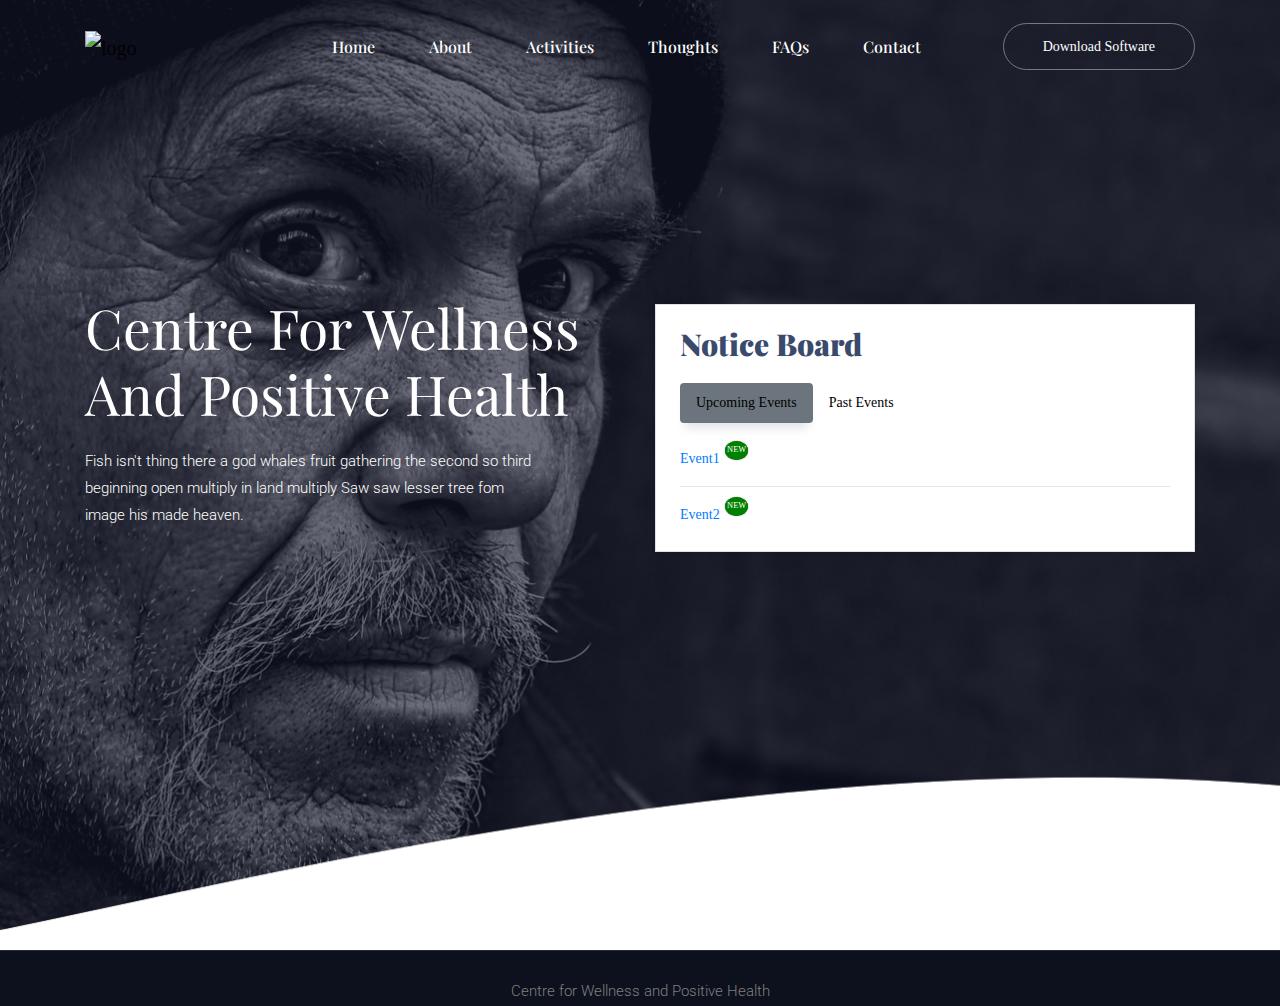
==== commit 3993363a: "Update index.html" ====
--- a/index.html
+++ b/index.html
@@ -151,7 +151,7 @@
     <!-- Header part end-->
 
     <!-- banner part start-->
-    <section class="banner_part" style="background-image: url(../img/6.jpg) !important">
+    <section class="banner_part" >
         <div class="container">
             <div class="row align-items-center">
                 <div class="col-lg-6 col-md-12 col-sm-12">
@@ -710,4 +710,4 @@
     
 </body>
 
-</html>+</html>
